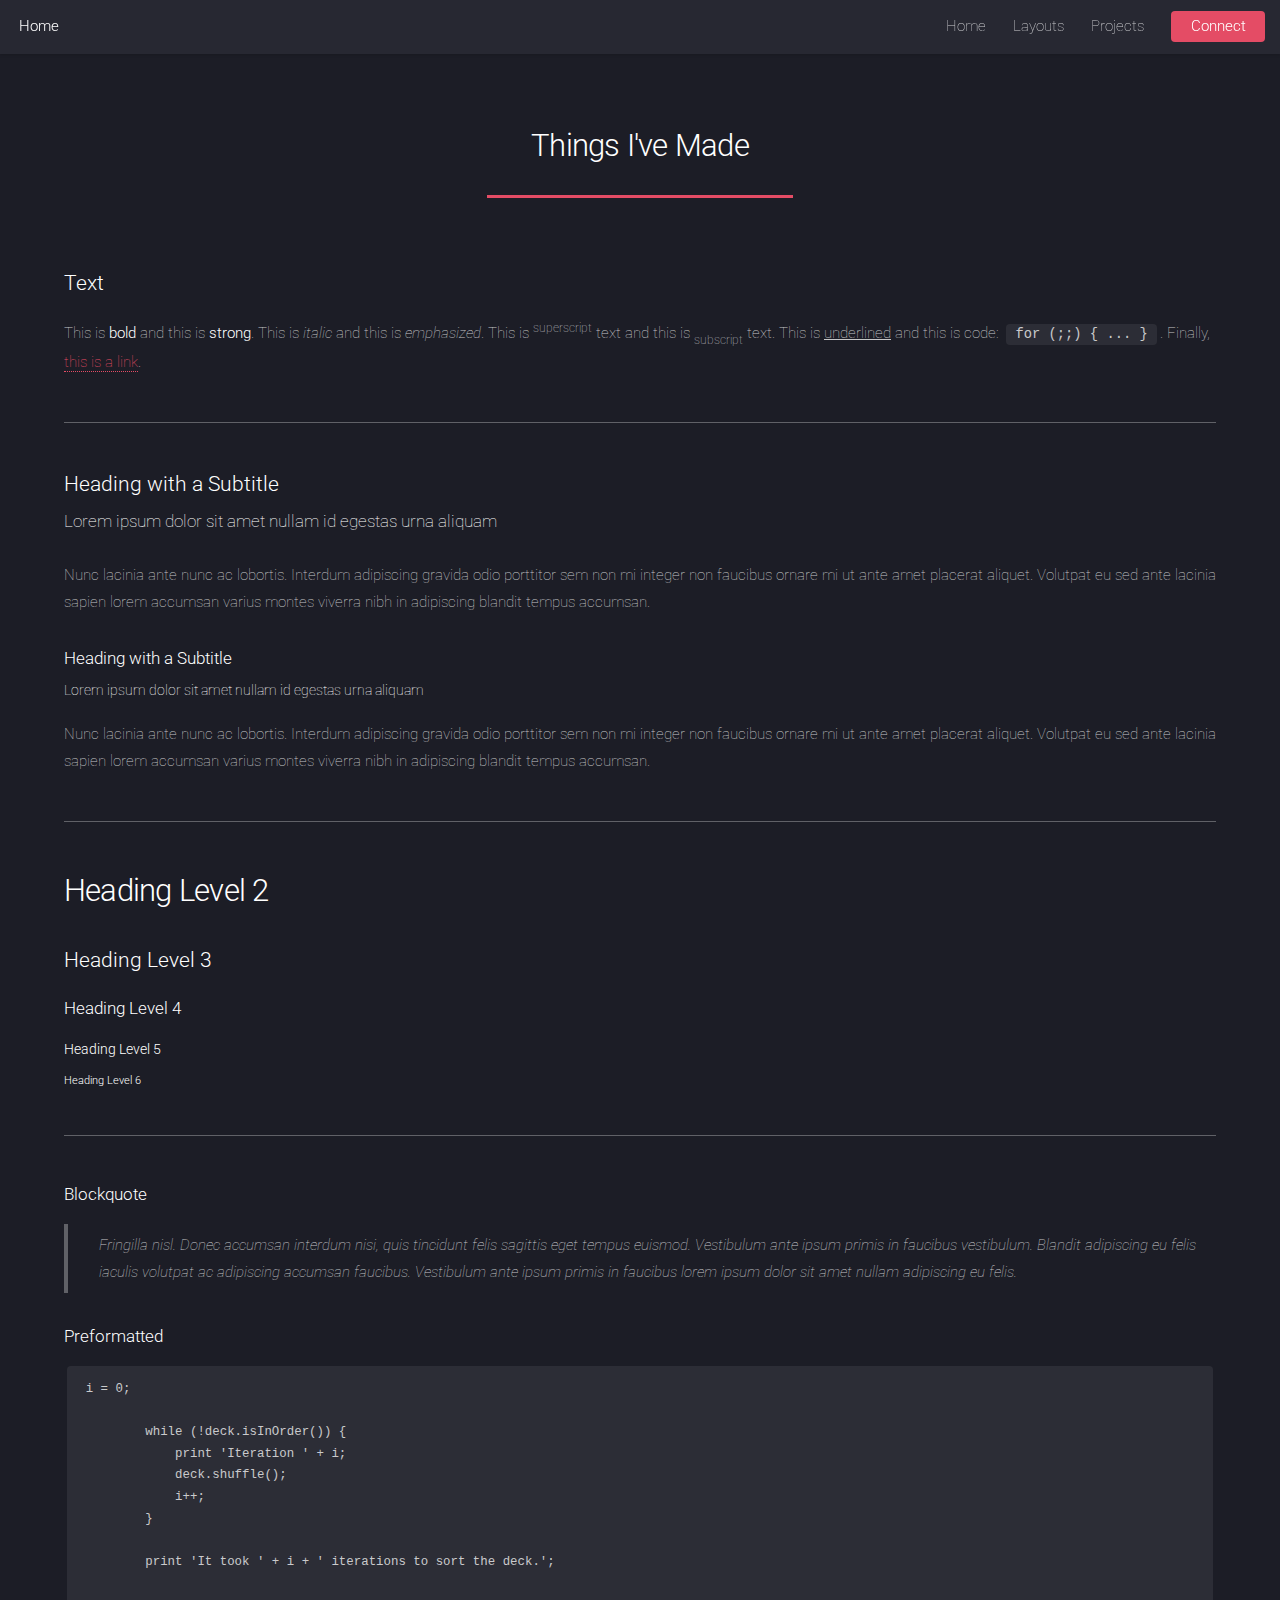
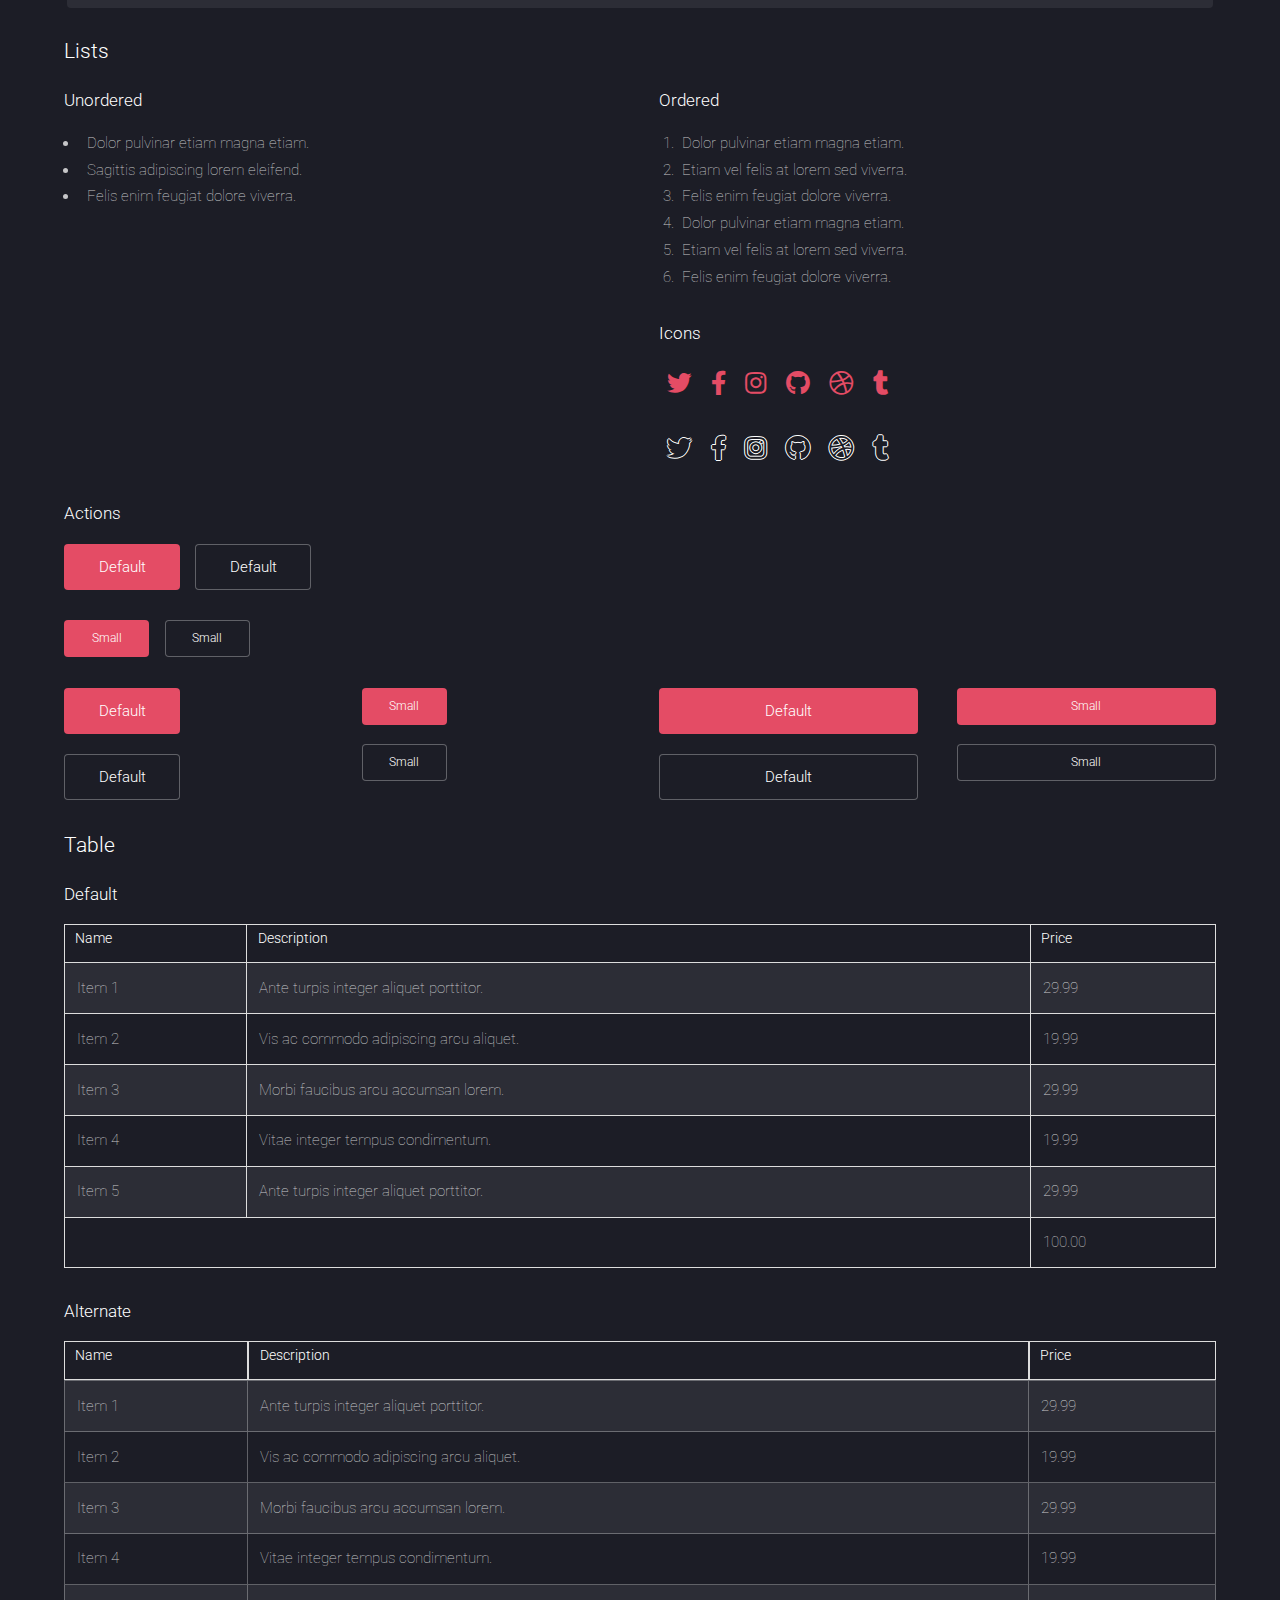
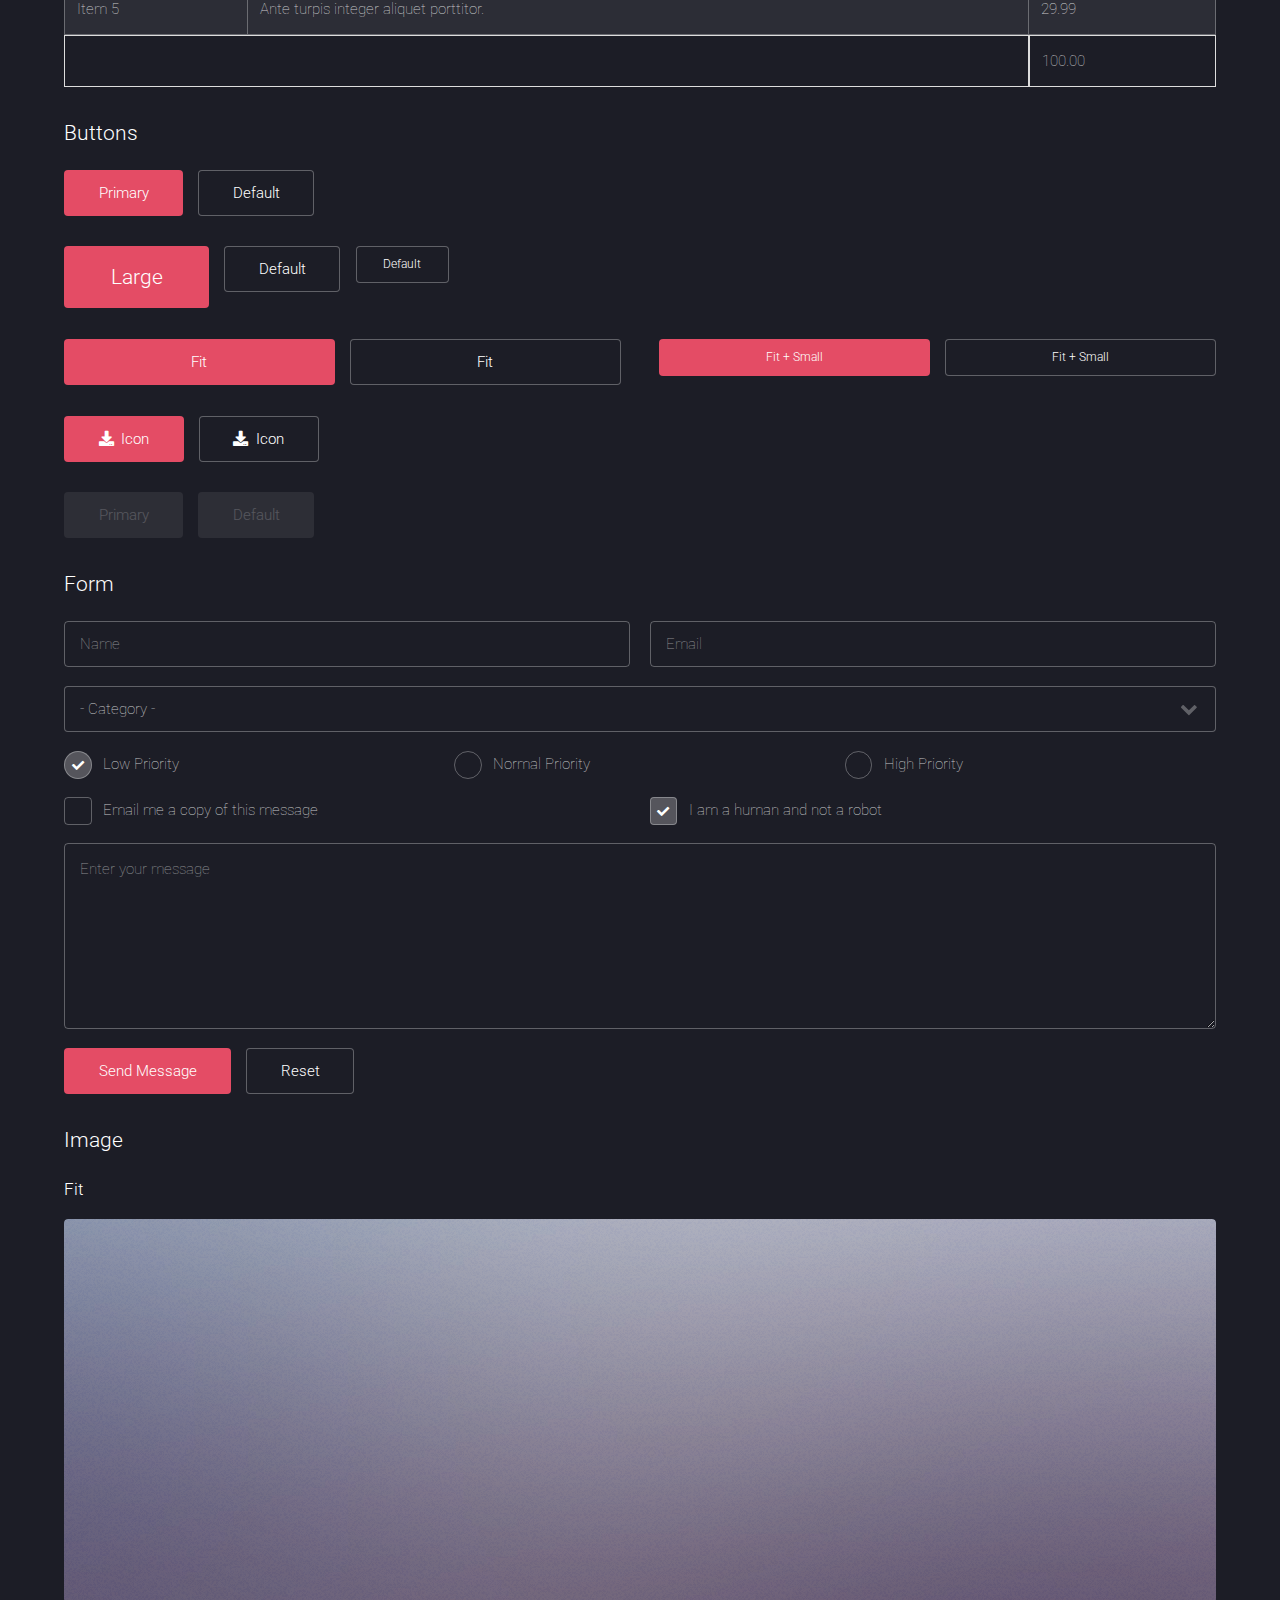
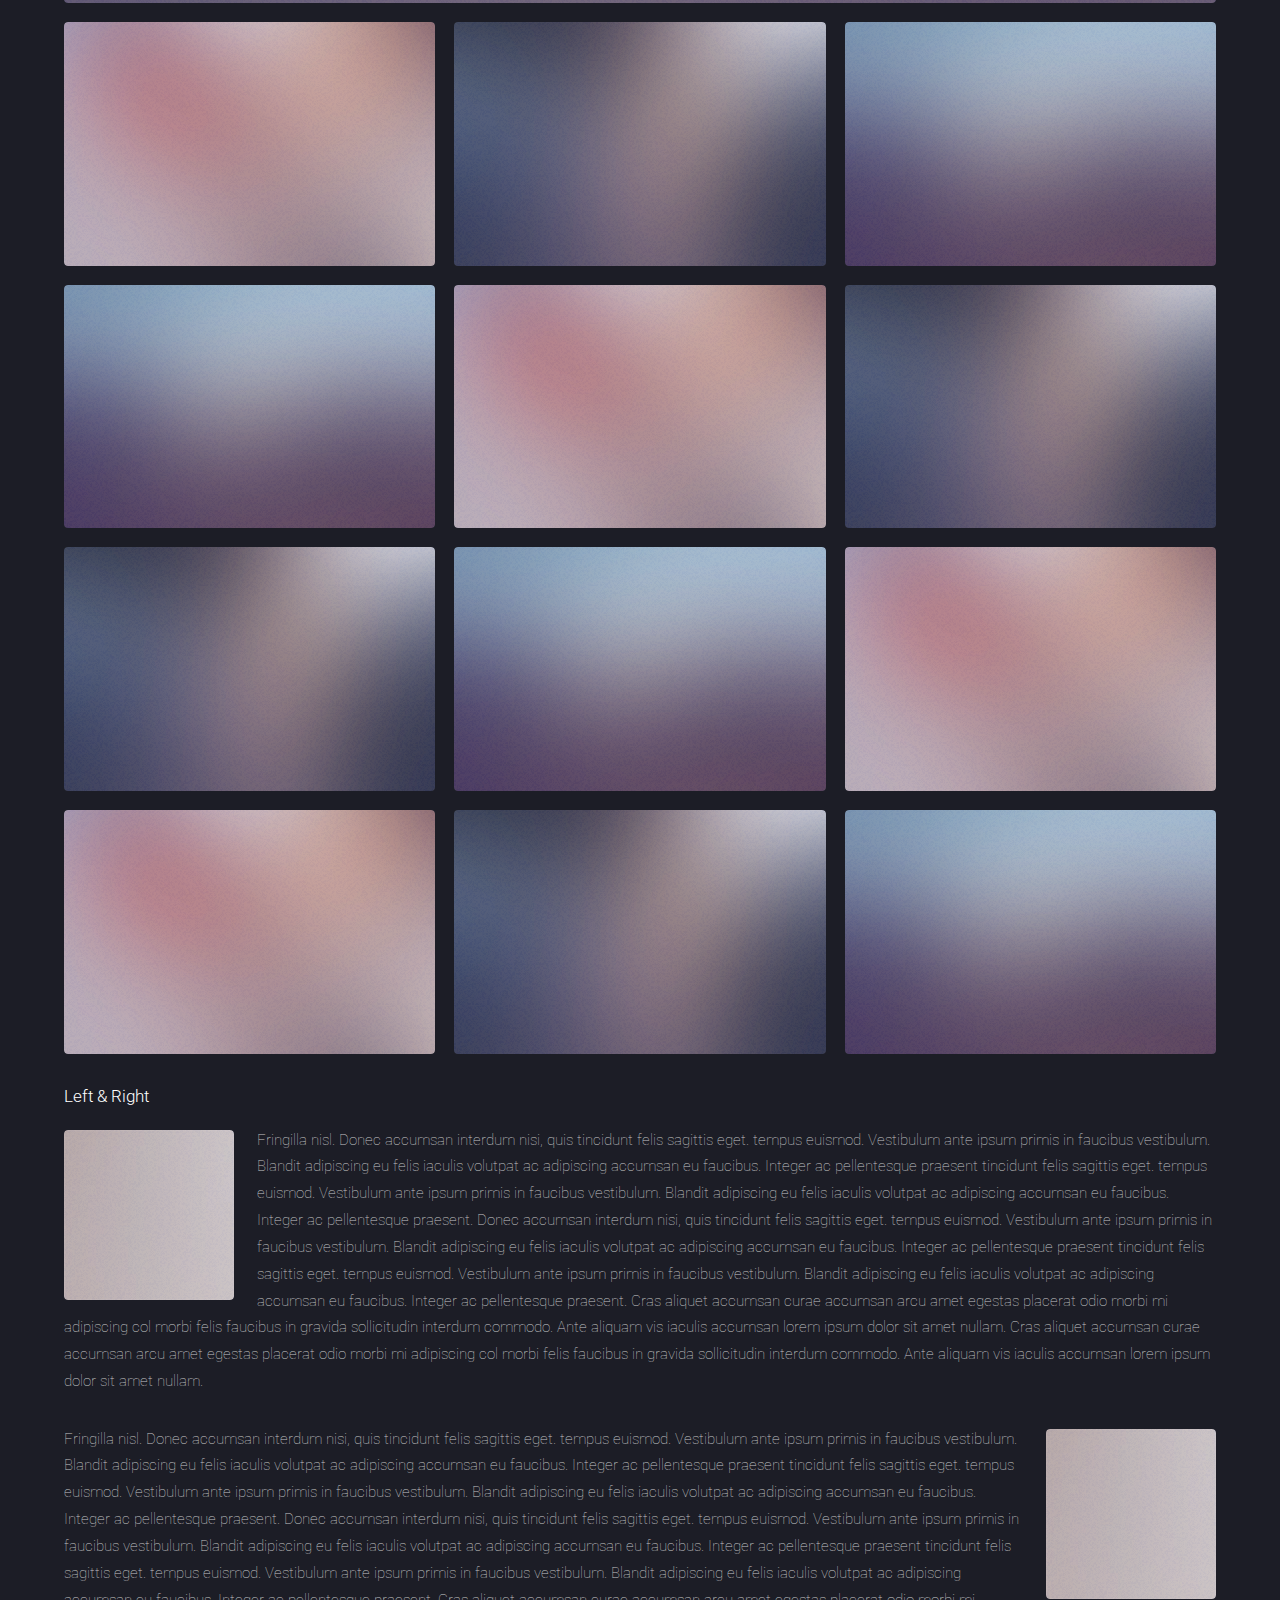
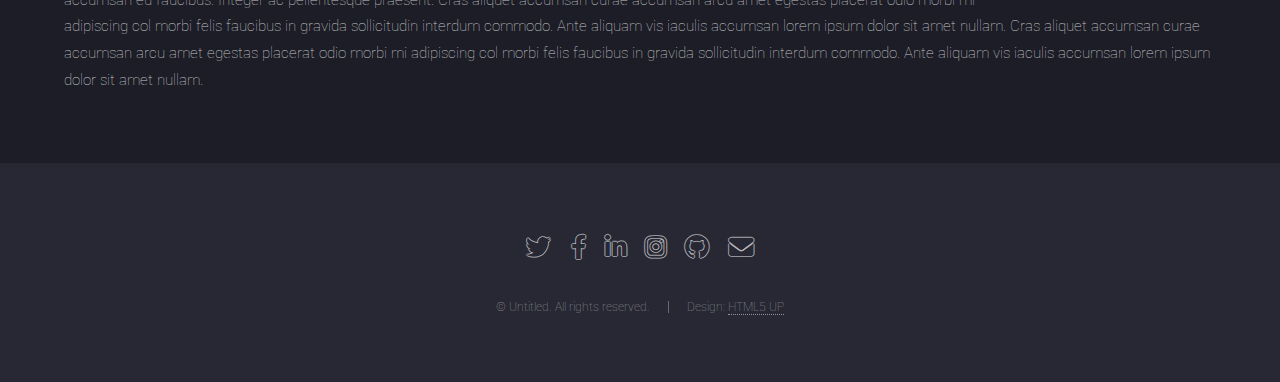
==== www.jamesjelenko.com/projects.html @ 8e7f4d7a "add basic assets, directory struction, and some template files for personal website" ====
<!DOCTYPE HTML>
<html>
	<head>
		<title>Projects </title>
		<meta charset="utf-8" />
		<meta name="viewport" content="width=device-width, initial-scale=1, user-scalable=no" />
		<link rel="stylesheet" href="assets/css/main.css" />
		<noscript><link rel="stylesheet" href="assets/css/noscript.css" /></noscript>
	</head>
	<body class="is-preload">
		<div id="page-wrapper">

			<!-- Header -->
				<header id="header">
					<h1 id="logo"><a href="index.html">Home</a></h1>
					<nav id="nav">
						<ul>
							<li><a href="index.html">Home</a></li>
							<li>
								<a href="#">Layouts</a>
								<ul>
									<li><a href="left-sidebar.html">Left Sidebar</a></li>
									<li><a href="right-sidebar.html">Right Sidebar</a></li>
									<li><a href="no-sidebar.html">No Sidebar</a></li>
									<li>
										<a href="#">Submenu</a>
										<ul>
											<li><a href="#">Option 1</a></li>
											<li><a href="#">Option 2</a></li>
											<li><a href="#">Option 3</a></li>
											<li><a href="#">Option 4</a></li>
										</ul>
									</li>
								</ul>
							</li>
							<li><a href="projects.html">Projects</a></li>
							<li><a href="#" class="button primary">Connect</a></li>
						</ul>
					</nav>
				</header>

			<!-- Main -->
				<div id="main" class="wrapper style1">
					<div class="container">
						<header class="major">
							<h2>Things I've Made</h2>
							<p></p>
						</header>

						<!-- Text -->
							<section>
								<h3>Text</h3>
								<p>This is <b>bold</b> and this is <strong>strong</strong>. This is <i>italic</i> and this is <em>emphasized</em>.
								This is <sup>superscript</sup> text and this is <sub>subscript</sub> text.
								This is <u>underlined</u> and this is code: <code>for (;;) { ... }</code>. Finally, <a href="#">this is a link</a>.</p>

								<hr />

								<header>
									<h3>Heading with a Subtitle</h3>
									<p>Lorem ipsum dolor sit amet nullam id egestas urna aliquam</p>
								</header>
								<p>Nunc lacinia ante nunc ac lobortis. Interdum adipiscing gravida odio porttitor sem non mi integer non faucibus ornare mi ut ante amet placerat aliquet. Volutpat eu sed ante lacinia sapien lorem accumsan varius montes viverra nibh in adipiscing blandit tempus accumsan.</p>
								<header>
									<h4>Heading with a Subtitle</h4>
									<p>Lorem ipsum dolor sit amet nullam id egestas urna aliquam</p>
								</header>
								<p>Nunc lacinia ante nunc ac lobortis. Interdum adipiscing gravida odio porttitor sem non mi integer non faucibus ornare mi ut ante amet placerat aliquet. Volutpat eu sed ante lacinia sapien lorem accumsan varius montes viverra nibh in adipiscing blandit tempus accumsan.</p>

								<hr />

								<h2>Heading Level 2</h2>
								<h3>Heading Level 3</h3>
								<h4>Heading Level 4</h4>
								<h5>Heading Level 5</h5>
								<h6>Heading Level 6</h6>

								<hr />

								<h4>Blockquote</h4>
								<blockquote>Fringilla nisl. Donec accumsan interdum nisi, quis tincidunt felis sagittis eget tempus euismod. Vestibulum ante ipsum primis in faucibus vestibulum. Blandit adipiscing eu felis iaculis volutpat ac adipiscing accumsan faucibus. Vestibulum ante ipsum primis in faucibus lorem ipsum dolor sit amet nullam adipiscing eu felis.</blockquote>

								<h4>Preformatted</h4>
								<pre><code>i = 0;

	while (!deck.isInOrder()) {
	    print 'Iteration ' + i;
	    deck.shuffle();
	    i++;
	}

	print 'It took ' + i + ' iterations to sort the deck.';
	</code></pre>
							</section>

						<!-- Lists -->
							<section>
								<h3>Lists</h3>
								<div class="row">
									<div class="col-6 col-12-xsmall">

										<h4>Unordered</h4>
										<ul>
											<li>Dolor pulvinar etiam magna etiam.</li>
											<li>Sagittis adipiscing lorem eleifend.</li>
											<li>Felis enim feugiat dolore viverra.</li>
										</ul>


									</div>
									<div class="col-6 col-12-xsmall">

										<h4>Ordered</h4>
										<ol>
											<li>Dolor pulvinar etiam magna etiam.</li>
											<li>Etiam vel felis at lorem sed viverra.</li>
											<li>Felis enim feugiat dolore viverra.</li>
											<li>Dolor pulvinar etiam magna etiam.</li>
											<li>Etiam vel felis at lorem sed viverra.</li>
											<li>Felis enim feugiat dolore viverra.</li>
										</ol>

										<h4>Icons</h4>
										<ul class="icons">
											<li><a href="#" class="icon brands fa-twitter"><span class="label">Twitter</span></a></li>
											<li><a href="#" class="icon brands fa-facebook-f"><span class="label">Facebook</span></a></li>
											<li><a href="#" class="icon brands fa-instagram"><span class="label">Instagram</span></a></li>
											<li><a href="#" class="icon brands fa-github"><span class="label">Github</span></a></li>
											<li><a href="#" class="icon brands fa-dribbble"><span class="label">Dribbble</span></a></li>
											<li><a href="#" class="icon brands fa-tumblr"><span class="label">Tumblr</span></a></li>
										</ul>
										<ul class="icons">
											<li><a href="#" class="icon brands alt fa-twitter"><span class="label">Twitter</span></a></li>
											<li><a href="#" class="icon brands alt fa-facebook-f"><span class="label">Facebook</span></a></li>
											<li><a href="#" class="icon brands alt fa-instagram"><span class="label">Instagram</span></a></li>
											<li><a href="#" class="icon brands alt fa-github"><span class="label">Github</span></a></li>
											<li><a href="#" class="icon brands alt fa-dribbble"><span class="label">Dribbble</span></a></li>
											<li><a href="#" class="icon brands alt fa-tumblr"><span class="label">Tumblr</span></a></li>
										</ul>

									</div>
								</div>

								<h4>Actions</h4>
								<ul class="actions">
									<li><a href="#" class="button primary">Default</a></li>
									<li><a href="#" class="button">Default</a></li>
								</ul>
								<ul class="actions small">
									<li><a href="#" class="button primary small">Small</a></li>
									<li><a href="#" class="button small">Small</a></li>
								</ul>
								<div class="row">
									<div class="col-3 col-6-medium col-12-xsmall">
										<ul class="actions stacked">
											<li><a href="#" class="button primary">Default</a></li>
											<li><a href="#" class="button">Default</a></li>
										</ul>
									</div>
									<div class="col-3 col-6-medium col-12-xsmall">
										<ul class="actions stacked">
											<li><a href="#" class="button primary small">Small</a></li>
											<li><a href="#" class="button small">Small</a></li>
										</ul>
									</div>
									<div class="col-3 col-6-medium col-12-xsmall">
										<ul class="actions stacked">
											<li><a href="#" class="button primary fit">Default</a></li>
											<li><a href="#" class="button fit">Default</a></li>
										</ul>
									</div>
									<div class="col-3 col-6-medium col-12-xsmall">
										<ul class="actions stacked">
											<li><a href="#" class="button primary small fit">Small</a></li>
											<li><a href="#" class="button small fit">Small</a></li>
										</ul>
									</div>
								</div>
							</section>

						<!-- Table -->
							<section>
								<h3>Table</h3>
								<h4>Default</h4>
								<div class="table-wrapper">
									<table>
										<thead>
											<tr>
												<th>Name</th>
												<th>Description</th>
												<th>Price</th>
											</tr>
										</thead>
										<tbody>
											<tr>
												<td>Item 1</td>
												<td>Ante turpis integer aliquet porttitor.</td>
												<td>29.99</td>
												</tr>
											<tr>
												<td>Item 2</td>
												<td>Vis ac commodo adipiscing arcu aliquet.</td>
												<td>19.99</td>
											</tr>
											<tr>
												<td>Item 3</td>
												<td> Morbi faucibus arcu accumsan lorem.</td>
												<td>29.99</td>
											</tr>
											<tr>
												<td>Item 4</td>
												<td>Vitae integer tempus condimentum.</td>
												<td>19.99</td>
											</tr>
											<tr>
												<td>Item 5</td>
												<td>Ante turpis integer aliquet porttitor.</td>
												<td>29.99</td>
											</tr>
										</tbody>
										<tfoot>
											<tr>
												<td colspan="2"></td>
												<td>100.00</td>
											</tr>
										</tfoot>
									</table>
								</div>
								<h4>Alternate</h4>
								<div class="table-wrapper">
									<table class="alt">
										<thead>
											<tr>
												<th>Name</th>
												<th>Description</th>
												<th>Price</th>
											</tr>
										</thead>
										<tbody>
											<tr>
												<td>Item 1</td>
												<td>Ante turpis integer aliquet porttitor.</td>
												<td>29.99</td>
											</tr>
											<tr>
												<td>Item 2</td>
												<td>Vis ac commodo adipiscing arcu aliquet.</td>
												<td>19.99</td>
											</tr>
											<tr>
												<td>Item 3</td>
												<td> Morbi faucibus arcu accumsan lorem.</td>
												<td>29.99</td>
											</tr>
											<tr>
												<td>Item 4</td>
												<td>Vitae integer tempus condimentum.</td>
												<td>19.99</td>
											</tr>
											<tr>
												<td>Item 5</td>
												<td>Ante turpis integer aliquet porttitor.</td>
												<td>29.99</td>
											</tr>
										</tbody>
										<tfoot>
											<tr>
												<td colspan="2"></td>
												<td>100.00</td>
											</tr>
										</tfoot>
									</table>
								</div>
							</section>

						<!-- Buttons -->
							<section>
								<h3>Buttons</h3>
								<ul class="actions">
									<li><a href="#" class="button primary">Primary</a></li>
									<li><a href="#" class="button">Default</a></li>
								</ul>
								<ul class="actions">
									<li><a href="#" class="button primary large">Large</a></li>
									<li><a href="#" class="button">Default</a></li>
									<li><a href="#" class="button small">Default</a></li>
								</ul>
								<div class="row">
									<div class="col-6 col-12-xsmall">
										<ul class="actions fit">
											<li><a href="#" class="button primary fit">Fit</a></li>
											<li><a href="#" class="button fit">Fit</a></li>
										</ul>
									</div>
									<div class="col-6 col-12-xsmall">
										<ul class="actions fit small">
											<li><a href="#" class="button primary fit small">Fit + Small</a></li>
											<li><a href="#" class="button fit small">Fit + Small</a></li>
										</ul>
									</div>
								</div>
								<ul class="actions">
									<li><a href="#" class="button primary icon solid fa-download">Icon</a></li>
									<li><a href="#" class="button icon solid fa-download">Icon</a></li>
								</ul>
								<ul class="actions">
									<li><span class="button primary disabled">Primary</span></li>
									<li><span class="button disabled">Default</span></li>
								</ul>
							</section>

						<!-- Form -->
							<section>
								<h3>Form</h3>
								<form method="post" action="#">
									<div class="row gtr-uniform gtr-50">
										<div class="col-6 col-12-xsmall">
											<input type="text" name="name" id="name" value="" placeholder="Name" />
										</div>
										<div class="col-6 col-12-xsmall">
											<input type="email" name="email" id="email" value="" placeholder="Email" />
										</div>
										<div class="col-12">
											<select name="category" id="category">
												<option value="">- Category -</option>
												<option value="1">Manufacturing</option>
												<option value="1">Shipping</option>
												<option value="1">Administration</option>
												<option value="1">Human Resources</option>
											</select>
										</div>
										<div class="col-4 col-12-medium">
											<input type="radio" id="priority-low" name="priority" checked>
											<label for="priority-low">Low Priority</label>
										</div>
										<div class="col-4 col-12-medium">
											<input type="radio" id="priority-normal" name="priority">
											<label for="priority-normal">Normal Priority</label>
										</div>
										<div class="col-4 col-12-medium">
											<input type="radio" id="priority-high" name="priority">
											<label for="priority-high">High Priority</label>
										</div>
										<div class="col-6 col-12-medium">
											<input type="checkbox" id="copy" name="copy">
											<label for="copy">Email me a copy of this message</label>
										</div>
										<div class="col-6 col-12-medium">
											<input type="checkbox" id="human" name="human" checked>
											<label for="human">I am a human and not a robot</label>
										</div>
										<div class="col-12">
											<textarea name="message" id="message" placeholder="Enter your message" rows="6"></textarea>
										</div>
										<div class="col-12">
											<ul class="actions">
												<li><input type="submit" value="Send Message" class="primary" /></li>
												<li><input type="reset" value="Reset" /></li>
											</ul>
										</div>
									</div>
								</form>
							</section>

						<!-- Image -->
							<section>
								<h3>Image</h3>
								<h4>Fit</h4>
								<div class="box alt">
									<div class="row gtr-50 gtr-uniform">
										<div class="col-12"><span class="image fit"><img src="images/pic07.jpg" alt="" /></span></div>
										<div class="col-4 col-6-xsmall"><span class="image fit"><img src="images/pic02.jpg" alt="" /></span></div>
										<div class="col-4 col-6-xsmall"><span class="image fit"><img src="images/pic03.jpg" alt="" /></span></div>
										<div class="col-4 col-6-xsmall"><span class="image fit"><img src="images/pic04.jpg" alt="" /></span></div>
										<div class="col-4 col-6-xsmall"><span class="image fit"><img src="images/pic04.jpg" alt="" /></span></div>
										<div class="col-4 col-6-xsmall"><span class="image fit"><img src="images/pic02.jpg" alt="" /></span></div>
										<div class="col-4 col-6-xsmall"><span class="image fit"><img src="images/pic03.jpg" alt="" /></span></div>
										<div class="col-4 col-6-xsmall"><span class="image fit"><img src="images/pic03.jpg" alt="" /></span></div>
										<div class="col-4 col-6-xsmall"><span class="image fit"><img src="images/pic04.jpg" alt="" /></span></div>
										<div class="col-4 col-6-xsmall"><span class="image fit"><img src="images/pic02.jpg" alt="" /></span></div>
										<div class="col-4 col-6-xsmall"><span class="image fit"><img src="images/pic02.jpg" alt="" /></span></div>
										<div class="col-4 col-6-xsmall"><span class="image fit"><img src="images/pic03.jpg" alt="" /></span></div>
										<div class="col-4 col-6-xsmall"><span class="image fit"><img src="images/pic04.jpg" alt="" /></span></div>
									</div>
								</div>

								<h4>Left &amp; Right</h4>
								<p><span class="image left"><img src="images/pic08.jpg" alt="" /></span>Fringilla nisl. Donec accumsan interdum nisi, quis tincidunt felis sagittis eget. tempus euismod. Vestibulum ante ipsum primis in faucibus vestibulum. Blandit adipiscing eu felis iaculis volutpat ac adipiscing accumsan eu faucibus. Integer ac pellentesque praesent tincidunt felis sagittis eget. tempus euismod. Vestibulum ante ipsum primis in faucibus vestibulum. Blandit adipiscing eu felis iaculis volutpat ac adipiscing accumsan eu faucibus. Integer ac pellentesque praesent. Donec accumsan interdum nisi, quis tincidunt felis sagittis eget. tempus euismod. Vestibulum ante ipsum primis in faucibus vestibulum. Blandit adipiscing eu felis iaculis volutpat ac adipiscing accumsan eu faucibus. Integer ac pellentesque praesent tincidunt felis sagittis eget. tempus euismod. Vestibulum ante ipsum primis in faucibus vestibulum. Blandit adipiscing eu felis iaculis volutpat ac adipiscing accumsan eu faucibus. Integer ac pellentesque praesent. Cras aliquet accumsan curae accumsan arcu amet egestas placerat odio morbi mi adipiscing col morbi felis faucibus in gravida sollicitudin interdum commodo. Ante aliquam vis iaculis accumsan lorem ipsum dolor sit amet nullam. Cras aliquet accumsan curae accumsan arcu amet egestas placerat odio morbi mi adipiscing col morbi felis faucibus in gravida sollicitudin interdum commodo. Ante aliquam vis iaculis accumsan lorem ipsum dolor sit amet nullam.</p>
								<p><span class="image right"><img src="images/pic08.jpg" alt="" /></span>Fringilla nisl. Donec accumsan interdum nisi, quis tincidunt felis sagittis eget. tempus euismod. Vestibulum ante ipsum primis in faucibus vestibulum. Blandit adipiscing eu felis iaculis volutpat ac adipiscing accumsan eu faucibus. Integer ac pellentesque praesent tincidunt felis sagittis eget. tempus euismod. Vestibulum ante ipsum primis in faucibus vestibulum. Blandit adipiscing eu felis iaculis volutpat ac adipiscing accumsan eu faucibus. Integer ac pellentesque praesent. Donec accumsan interdum nisi, quis tincidunt felis sagittis eget. tempus euismod. Vestibulum ante ipsum primis in faucibus vestibulum. Blandit adipiscing eu felis iaculis volutpat ac adipiscing accumsan eu faucibus. Integer ac pellentesque praesent tincidunt felis sagittis eget. tempus euismod. Vestibulum ante ipsum primis in faucibus vestibulum. Blandit adipiscing eu felis iaculis volutpat ac adipiscing accumsan eu faucibus. Integer ac pellentesque praesent. Cras aliquet accumsan curae accumsan arcu amet egestas placerat odio morbi mi adipiscing col morbi felis faucibus in gravida sollicitudin interdum commodo. Ante aliquam vis iaculis accumsan lorem ipsum dolor sit amet nullam. Cras aliquet accumsan curae accumsan arcu amet egestas placerat odio morbi mi adipiscing col morbi felis faucibus in gravida sollicitudin interdum commodo. Ante aliquam vis iaculis accumsan lorem ipsum dolor sit amet nullam.</p>
							</section>

					</div>
				</div>

			<!-- Footer -->
				<footer id="footer">
					<ul class="icons">
						<li><a href="#" class="icon brands alt fa-twitter"><span class="label">Twitter</span></a></li>
						<li><a href="#" class="icon brands alt fa-facebook-f"><span class="label">Facebook</span></a></li>
						<li><a href="#" class="icon brands alt fa-linkedin-in"><span class="label">LinkedIn</span></a></li>
						<li><a href="#" class="icon brands alt fa-instagram"><span class="label">Instagram</span></a></li>
						<li><a href="#" class="icon brands alt fa-github"><span class="label">GitHub</span></a></li>
						<li><a href="#" class="icon solid alt fa-envelope"><span class="label">Email</span></a></li>
					</ul>
					<ul class="copyright">
						<li>&copy; Untitled. All rights reserved.</li><li>Design: <a href="http://html5up.net">HTML5 UP</a></li>
					</ul>
				</footer>

		</div>

		<!-- Scripts -->
			<script src="assets/js/jquery.min.js"></script>
			<script src="assets/js/jquery.scrolly.min.js"></script>
			<script src="assets/js/jquery.dropotron.min.js"></script>
			<script src="assets/js/jquery.scrollex.min.js"></script>
			<script src="assets/js/browser.min.js"></script>
			<script src="assets/js/breakpoints.min.js"></script>
			<script src="assets/js/util.js"></script>
			<script src="assets/js/main.js"></script>

	</body>
</html>
---- www.jamesjelenko.com/assets/css/main.css ----
@import url("fontawesome-all.min.css");
@import url("https://fonts.googleapis.com/css?family=Roboto:100,300,100italic,300italic");



html, body, div, span, applet, object,
iframe, h1, h2, h3, h4, h5, h6, p, blockquote,
pre, a, abbr, acronym, address, big, cite,
code, del, dfn, em, img, ins, kbd, q, s, samp,
small, strike, strong, sub, sup, tt, var, b,
u, i, center, dl, dt, dd, ol, ul, li, fieldset,
form, label, legend, table, caption, tbody,
tfoot, thead, tr, th, td, article, aside,
canvas, details, embed, figure, figcaption,
footer, header, hgroup, menu, nav, output, ruby,
section, summary, time, mark, audio, video {
	margin: 0;
	padding: 0;
	border: 0;
	font-size: 100%;
	font: inherit;
	vertical-align: baseline;}

article, aside, details, figcaption, figure,
footer, header, hgroup, menu, nav, section {
	display: block;}

body {
	line-height: 1;
}

ol, ul {
	list-style: none;
}

blockquote, q {
	quotes: none;
}

	blockquote:before, blockquote:after, q:before, q:after {
		content: '';
		content: none;
	}

table {
	border-collapse: collapse;
	border-spacing: 0;
}

body {
	-webkit-text-size-adjust: none;
}

mark {
	background-color: transparent;
	color: inherit;
}

input::-moz-focus-inner {
	border: 0;
	padding: 0;
}

input, select, textarea {
	-moz-appearance: none;
	-webkit-appearance: none;
	-ms-appearance: none;
	appearance: none;
}

/* Basic */

	html {
		box-sizing: border-box;
	}

	*, *:before, *:after {
		box-sizing: inherit;
	}

	html, body {
		background: #1c1d26;
	}

	body.is-preload *, body.is-preload *:before, body.is-preload *:after {
		-moz-animation: none !important;
		-webkit-animation: none !important;
		-ms-animation: none !important;
		animation: none !important;
		-moz-transition: none !important;
		-webkit-transition: none !important;
		-ms-transition: none !important;
		transition: none !important;
	}

	body, input, select, textarea {
		color: rgba(255, 255, 255, 0.75);
		font-family: "Roboto", Helvetica, sans-serif;
		font-size: 15pt;
		font-weight: 100;
		line-height: 1.75em;
	}

	a {
		-moz-transition: border-color 0.2s ease-in-out, color 0.2s ease-in-out;
		-webkit-transition: border-color 0.2s ease-in-out, color 0.2s ease-in-out;
		-ms-transition: border-color 0.2s ease-in-out, color 0.2s ease-in-out;
		transition: border-color 0.2s ease-in-out, color 0.2s ease-in-out;
		border-bottom: dotted 1px;
		color: #e44c65;
		text-decoration: none;
	}

		a:hover {
			color: #e44c65 !important;
			border-bottom-color: transparent;
		}

	strong, b {
		color: #ffffff;
		font-weight: 300;
	}

	em, i {
		font-style: italic;
	}

	p {
		margin: 0 0 2em 0;
	}

	h1, h2, h3, h4, h5, h6 {
		color: #ffffff;
		font-weight: 300;
		line-height: 1em;
		margin: 0 0 1em 0;
	}

		h1 a, h2 a, h3 a, h4 a, h5 a, h6 a {
			color: inherit;
			border: 0;
		}

	h2 {
		font-size: 2em;
		line-height: 1.5em;
		letter-spacing: -0.025em;
	}

	h3 {
		font-size: 1.35em;
		line-height: 1.5em;
	}

	h4 {
		font-size: 1.1em;
		line-height: 1.5em;
	}

	h5 {
		font-size: 0.9em;
		line-height: 1.5em;
	}

	h6 {
		font-size: 0.7em;
		line-height: 1.5em;
	}

	sub {
		font-size: 0.8em;
		position: relative;
		top: 0.5em;
	}

	sup {
		font-size: 0.8em;
		position: relative;
		top: -0.5em;
	}

	hr {
		border: 0;
		border-bottom: solid 1px rgba(255, 255, 255, 0.3);
		margin: 3em 0;
	}

		hr.major {
			margin: 4em 0;
		}

	blockquote {
		border-left: solid 4px rgba(255, 255, 255, 0.3);
		font-style: italic;
		margin: 0 0 2em 0;
		padding: 0.5em 0 0.5em 2em;
	}

	code {
		background: rgba(255, 255, 255, 0.075);
		border-radius: 4px;
		font-family: "Courier New", monospace;
		font-size: 0.9em;
		margin: 0 0.25em;
		padding: 0.25em 0.65em;
	}

	pre {
		-webkit-overflow-scrolling: touch;
		font-family: "Courier New", monospace;
		font-size: 0.9em;
		margin: 0 0 2em 0;
	}

		pre code {
			display: block;
			line-height: 1.75em;
			padding: 1em 1.5em;
			overflow-x: auto;
		}

	.align-left {
		text-align: left;
	}

	.align-center {
		text-align: center;
	}

	.align-right {
		text-align: right;
	}

/* Loader */

	@-moz-keyframes spinner-show {
		0% {
			opacity: 0;
		}

		100% {
			opacity: 1;
		}
	}

	@-webkit-keyframes spinner-show {
		0% {
			opacity: 0;
		}

		100% {
			opacity: 1;
		}
	}

	@-ms-keyframes spinner-show {
		0% {
			opacity: 0;
		}

		100% {
			opacity: 1;
		}
	}

	@keyframes spinner-show {
		0% {
			opacity: 0;
		}

		100% {
			opacity: 1;
		}
	}

	@-moz-keyframes spinner-hide {
		0% {
			color: rgba(255, 255, 255, 0.15);
			z-index: 100001;
			-moz-transform: scale(1) rotate(0deg);
			-webkit-transform: scale(1) rotate(0deg);
			-ms-transform: scale(1) rotate(0deg);
			transform: scale(1) rotate(0deg);
		}

		99% {
			color: #1c1d26;
			z-index: 100001;
			-moz-transform: scale(0.5) rotate(360deg);
			-webkit-transform: scale(0.5) rotate(360deg);
			-ms-transform: scale(0.5) rotate(360deg);
			transform: scale(0.5) rotate(360deg);
		}

		100% {
			color: #1c1d26;
			z-index: -1;
			-moz-transform: scale(0.5) rotate(360deg);
			-webkit-transform: scale(0.5) rotate(360deg);
			-ms-transform: scale(0.5) rotate(360deg);
			transform: scale(0.5) rotate(360deg);
		}
	}

	@-webkit-keyframes spinner-hide {
		0% {
			color: rgba(255, 255, 255, 0.15);
			z-index: 100001;
			-moz-transform: scale(1) rotate(0deg);
			-webkit-transform: scale(1) rotate(0deg);
			-ms-transform: scale(1) rotate(0deg);
			transform: scale(1) rotate(0deg);
		}

		99% {
			color: #1c1d26;
			z-index: 100001;
			-moz-transform: scale(0.5) rotate(360deg);
			-webkit-transform: scale(0.5) rotate(360deg);
			-ms-transform: scale(0.5) rotate(360deg);
			transform: scale(0.5) rotate(360deg);
		}

		100% {
			color: #1c1d26;
			z-index: -1;
			-moz-transform: scale(0.5) rotate(360deg);
			-webkit-transform: scale(0.5) rotate(360deg);
			-ms-transform: scale(0.5) rotate(360deg);
			transform: scale(0.5) rotate(360deg);
		}
	}

	@-ms-keyframes spinner-hide {
		0% {
			color: rgba(255, 255, 255, 0.15);
			z-index: 100001;
			-moz-transform: scale(1) rotate(0deg);
			-webkit-transform: scale(1) rotate(0deg);
			-ms-transform: scale(1) rotate(0deg);
			transform: scale(1) rotate(0deg);
		}

		99% {
			color: #1c1d26;
			z-index: 100001;
			-moz-transform: scale(0.5) rotate(360deg);
			-webkit-transform: scale(0.5) rotate(360deg);
			-ms-transform: scale(0.5) rotate(360deg);
			transform: scale(0.5) rotate(360deg);
		}

		100% {
			color: #1c1d26;
			z-index: -1;
			-moz-transform: scale(0.5) rotate(360deg);
			-webkit-transform: scale(0.5) rotate(360deg);
			-ms-transform: scale(0.5) rotate(360deg);
			transform: scale(0.5) rotate(360deg);
		}
	}

	@keyframes spinner-hide {
		0% {
			color: rgba(255, 255, 255, 0.15);
			z-index: 100001;
			-moz-transform: scale(1) rotate(0deg);
			-webkit-transform: scale(1) rotate(0deg);
			-ms-transform: scale(1) rotate(0deg);
			transform: scale(1) rotate(0deg);
		}

		99% {
			color: #1c1d26;
			z-index: 100001;
			-moz-transform: scale(0.5) rotate(360deg);
			-webkit-transform: scale(0.5) rotate(360deg);
			-ms-transform: scale(0.5) rotate(360deg);
			transform: scale(0.5) rotate(360deg);
		}

		100% {
			color: #1c1d26;
			z-index: -1;
			-moz-transform: scale(0.5) rotate(360deg);
			-webkit-transform: scale(0.5) rotate(360deg);
			-ms-transform: scale(0.5) rotate(360deg);
			transform: scale(0.5) rotate(360deg);
		}
	}

	@-moz-keyframes spinner-rotate {
		0% {
			-moz-transform: scale(1) rotate(0deg);
			-webkit-transform: scale(1) rotate(0deg);
			-ms-transform: scale(1) rotate(0deg);
			transform: scale(1) rotate(0deg);
		}

		100% {
			-moz-transform: scale(1) rotate(360deg);
			-webkit-transform: scale(1) rotate(360deg);
			-ms-transform: scale(1) rotate(360deg);
			transform: scale(1) rotate(360deg);
		}
	}

	@-webkit-keyframes spinner-rotate {
		0% {
			-moz-transform: scale(1) rotate(0deg);
			-webkit-transform: scale(1) rotate(0deg);
			-ms-transform: scale(1) rotate(0deg);
			transform: scale(1) rotate(0deg);
		}

		100% {
			-moz-transform: scale(1) rotate(360deg);
			-webkit-transform: scale(1) rotate(360deg);
			-ms-transform: scale(1) rotate(360deg);
			transform: scale(1) rotate(360deg);
		}
	}

	@-ms-keyframes spinner-rotate {
		0% {
			-moz-transform: scale(1) rotate(0deg);
			-webkit-transform: scale(1) rotate(0deg);
			-ms-transform: scale(1) rotate(0deg);
			transform: scale(1) rotate(0deg);
		}

		100% {
			-moz-transform: scale(1) rotate(360deg);
			-webkit-transform: scale(1) rotate(360deg);
			-ms-transform: scale(1) rotate(360deg);
			transform: scale(1) rotate(360deg);
		}
	}

	@keyframes spinner-rotate {
		0% {
			-moz-transform: scale(1) rotate(0deg);
			-webkit-transform: scale(1) rotate(0deg);
			-ms-transform: scale(1) rotate(0deg);
			transform: scale(1) rotate(0deg);
		}

		100% {
			-moz-transform: scale(1) rotate(360deg);
			-webkit-transform: scale(1) rotate(360deg);
			-ms-transform: scale(1) rotate(360deg);
			transform: scale(1) rotate(360deg);
		}
	}

	@-moz-keyframes overlay-hide {
		0% {
			opacity: 1;
			z-index: 100000;
		}

		15% {
			opacity: 1;
			z-index: 100000;
		}

		99% {
			opacity: 0;
			z-index: 100000;
		}

		100% {
			opacity: 0;
			z-index: -1;
		}
	}

	@-webkit-keyframes overlay-hide {
		0% {
			opacity: 1;
			z-index: 100000;
		}

		15% {
			opacity: 1;
			z-index: 100000;
		}

		99% {
			opacity: 0;
			z-index: 100000;
		}

		100% {
			opacity: 0;
			z-index: -1;
		}
	}

	@-ms-keyframes overlay-hide {
		0% {
			opacity: 1;
			z-index: 100000;
		}

		15% {
			opacity: 1;
			z-index: 100000;
		}

		99% {
			opacity: 0;
			z-index: 100000;
		}

		100% {
			opacity: 0;
			z-index: -1;
		}
	}

	@keyframes overlay-hide {
		0% {
			opacity: 1;
			z-index: 100000;
		}

		15% {
			opacity: 1;
			z-index: 100000;
		}

		99% {
			opacity: 0;
			z-index: 100000;
		}

		100% {
			opacity: 0;
			z-index: -1;
		}
	}

	body.landing {
		text-decoration: none;
	}

		body.landing:before {
			-moz-osx-font-smoothing: grayscale;
			-webkit-font-smoothing: antialiased;
			display: inline-block;
			font-style: normal;
			font-variant: normal;
			text-rendering: auto;
			line-height: 1;
			text-transform: none !important;
			font-family: 'Font Awesome 5 Free';
			font-weight: 900;
		}

		body.landing:before {
			-moz-animation: spinner-show 1.5s 1 0.25s ease forwards, spinner-hide 0.25s ease-in-out forwards !important;
			-webkit-animation: spinner-show 1.5s 1 0.25s ease forwards, spinner-hide 0.25s ease-in-out forwards !important;
			-ms-animation: spinner-show 1.5s 1 0.25s ease forwards, spinner-hide 0.25s ease-in-out forwards !important;
			animation: spinner-show 1.5s 1 0.25s ease forwards, spinner-hide 0.25s ease-in-out forwards !important;
			-moz-transform-origin: 50% 50%;
			-webkit-transform-origin: 50% 50%;
			-ms-transform-origin: 50% 50%;
			transform-origin: 50% 50%;
			color: rgba(255, 255, 255, 0.15);
			content: '\f1ce';
			cursor: default;
			display: block;
			font-size: 2em;
			height: 2em;
			left: 50%;
			line-height: 2em;
			margin: -1em 0 0 -1em;
			opacity: 0;
			position: fixed;
			text-align: center;
			top: 50%;
			width: 2em;
			z-index: -1;
		}

		body.landing:after {
			-moz-animation: overlay-hide 1.5s ease-in forwards !important;
			-webkit-animation: overlay-hide 1.5s ease-in forwards !important;
			-ms-animation: overlay-hide 1.5s ease-in forwards !important;
			animation: overlay-hide 1.5s ease-in forwards !important;
			background: #1c1d26;
			content: '';
			display: block;
			height: 100%;
			left: 0;
			opacity: 0;
			position: fixed;
			top: 0;
			width: 100%;
			z-index: -1;
		}

		body.landing.is-preload:before {
			-moz-animation: spinner-show 1.5s 1 0.25s ease forwards, spinner-rotate 0.75s infinite linear !important;
			-webkit-animation: spinner-show 1.5s 1 0.25s ease forwards, spinner-rotate 0.75s infinite linear !important;
			-ms-animation: spinner-show 1.5s 1 0.25s ease forwards, spinner-rotate 0.75s infinite linear !important;
			animation: spinner-show 1.5s 1 0.25s ease forwards, spinner-rotate 0.75s infinite linear !important;
			z-index: 100001;
		}

		body.landing.is-preload:after {
			-moz-animation: none !important;
			-webkit-animation: none !important;
			-ms-animation: none !important;
			animation: none !important;
			opacity: 1;
			z-index: 100000;
		}

	@media (-webkit-min-device-pixel-ratio: 2) {

		body.landing:before {
			line-height: 2.025em;
		}

	}

/* Container */

	.container {
		margin: 0 auto;
		max-width: calc(100% - 4em);
		width: 70em;
	}

		.container.xsmall {
			width: 17.5em;
		}

		.container.small {
			width: 35em;
		}

		.container.medium {
			width: 52.5em;
		}

		.container.large {
			width: 87.5em;
		}

		.container.xlarge {
			width: 105em;
		}

		.container.max {
			width: 100%;
		}

		@media screen and (max-width: 1280px) {

			.container {
				width: 90%;
				max-width: 100%;
			}

		}

		@media screen and (max-width: 980px) {

			.container {
				width: 100% !important;
			}

		}

/* Row */

	.row {
		display: flex;
		flex-wrap: wrap;
		box-sizing: border-box;
		align-items: stretch;
	}

		.row > * {
			box-sizing: border-box;
		}

		.row.gtr-uniform > * > :last-child {
			margin-bottom: 0;
		}

		.row.aln-left {
			justify-content: flex-start;
		}

		.row.aln-center {
			justify-content: center;
		}

		.row.aln-right {
			justify-content: flex-end;
		}

		.row.aln-top {
			align-items: flex-start;
		}

		.row.aln-middle {
			align-items: center;
		}

		.row.aln-bottom {
			align-items: flex-end;
		}

		.row > .imp {
			order: -1;
		}

		.row > .col-1 {
			width: 8.33333%;
		}

		.row > .off-1 {
			margin-left: 8.33333%;
		}

		.row > .col-2 {
			width: 16.66667%;
		}

		.row > .off-2 {
			margin-left: 16.66667%;
		}

		.row > .col-3 {
			width: 25%;
		}

		.row > .off-3 {
			margin-left: 25%;
		}

		.row > .col-4 {
			width: 33.33333%;
		}

		.row > .off-4 {
			margin-left: 33.33333%;
		}

		.row > .col-5 {
			width: 41.66667%;
		}

		.row > .off-5 {
			margin-left: 41.66667%;
		}

		.row > .col-6 {
			width: 50%;
		}

		.row > .off-6 {
			margin-left: 50%;
		}

		.row > .col-7 {
			width: 58.33333%;
		}

		.row > .off-7 {
			margin-left: 58.33333%;
		}

		.row > .col-8 {
			width: 66.66667%;
		}

		.row > .off-8 {
			margin-left: 66.66667%;
		}

		.row > .col-9 {
			width: 75%;
		}

		.row > .off-9 {
			margin-left: 75%;
		}

		.row > .col-10 {
			width: 83.33333%;
		}

		.row > .off-10 {
			margin-left: 83.33333%;
		}

		.row > .col-11 {
			width: 91.66667%;
		}

		.row > .off-11 {
			margin-left: 91.66667%;
		}

		.row > .col-12 {
			width: 100%;
		}

		.row > .off-12 {
			margin-left: 100%;
		}

		.row.gtr-0 {
			margin-top: 0;
			margin-left: 0em;
		}

			.row.gtr-0 > * {
				padding: 0 0 0 0em;
			}

			.row.gtr-0.gtr-uniform {
				margin-top: 0em;
			}

				.row.gtr-0.gtr-uniform > * {
					padding-top: 0em;
				}

		.row.gtr-25 {
			margin-top: 0;
			margin-left: -0.625em;
		}

			.row.gtr-25 > * {
				padding: 0 0 0 0.625em;
			}

			.row.gtr-25.gtr-uniform {
				margin-top: -0.625em;
			}

				.row.gtr-25.gtr-uniform > * {
					padding-top: 0.625em;
				}

		.row.gtr-50 {
			margin-top: 0;
			margin-left: -1.25em;
		}

			.row.gtr-50 > * {
				padding: 0 0 0 1.25em;
			}

			.row.gtr-50.gtr-uniform {
				margin-top: -1.25em;
			}

				.row.gtr-50.gtr-uniform > * {
					padding-top: 1.25em;
				}

		.row {
			margin-top: 0;
			margin-left: -2.5em;
		}

			.row > * {
				padding: 0 0 0 2.5em;
			}

			.row.gtr-uniform {
				margin-top: -2.5em;
			}

				.row.gtr-uniform > * {
					padding-top: 2.5em;
				}

		.row.gtr-150 {
			margin-top: 0;
			margin-left: -3.75em;
		}

			.row.gtr-150 > * {
				padding: 0 0 0 3.75em;
			}

			.row.gtr-150.gtr-uniform {
				margin-top: -3.75em;
			}

				.row.gtr-150.gtr-uniform > * {
					padding-top: 3.75em;
				}

		.row.gtr-200 {
			margin-top: 0;
			margin-left: -5em;
		}

			.row.gtr-200 > * {
				padding: 0 0 0 5em;
			}

			.row.gtr-200.gtr-uniform {
				margin-top: -5em;
			}

				.row.gtr-200.gtr-uniform > * {
					padding-top: 5em;
				}

		@media screen and (max-width: 1680px) {

			.row {
				display: flex;
				flex-wrap: wrap;
				box-sizing: border-box;
				align-items: stretch;
			}

				.row > * {
					box-sizing: border-box;
				}

				.row.gtr-uniform > * > :last-child {
					margin-bottom: 0;
				}

				.row.aln-left {
					justify-content: flex-start;
				}

				.row.aln-center {
					justify-content: center;
				}

				.row.aln-right {
					justify-content: flex-end;
				}

				.row.aln-top {
					align-items: flex-start;
				}

				.row.aln-middle {
					align-items: center;
				}

				.row.aln-bottom {
					align-items: flex-end;
				}

				.row > .imp-xlarge {
					order: -1;
				}

				.row > .col-1-xlarge {
					width: 8.33333%;
				}

				.row > .off-1-xlarge {
					margin-left: 8.33333%;
				}

				.row > .col-2-xlarge {
					width: 16.66667%;
				}

				.row > .off-2-xlarge {
					margin-left: 16.66667%;
				}

				.row > .col-3-xlarge {
					width: 25%;
				}

				.row > .off-3-xlarge {
					margin-left: 25%;
				}

				.row > .col-4-xlarge {
					width: 33.33333%;
				}

				.row > .off-4-xlarge {
					margin-left: 33.33333%;
				}

				.row > .col-5-xlarge {
					width: 41.66667%;
				}

				.row > .off-5-xlarge {
					margin-left: 41.66667%;
				}

				.row > .col-6-xlarge {
					width: 50%;
				}

				.row > .off-6-xlarge {
					margin-left: 50%;
				}

				.row > .col-7-xlarge {
					width: 58.33333%;
				}

				.row > .off-7-xlarge {
					margin-left: 58.33333%;
				}

				.row > .col-8-xlarge {
					width: 66.66667%;
				}

				.row > .off-8-xlarge {
					margin-left: 66.66667%;
				}

				.row > .col-9-xlarge {
					width: 75%;
				}

				.row > .off-9-xlarge {
					margin-left: 75%;
				}

				.row > .col-10-xlarge {
					width: 83.33333%;
				}

				.row > .off-10-xlarge {
					margin-left: 83.33333%;
				}

				.row > .col-11-xlarge {
					width: 91.66667%;
				}

				.row > .off-11-xlarge {
					margin-left: 91.66667%;
				}

				.row > .col-12-xlarge {
					width: 100%;
				}

				.row > .off-12-xlarge {
					margin-left: 100%;
				}

				.row.gtr-0 {
					margin-top: 0;
					margin-left: 0em;
				}

					.row.gtr-0 > * {
						padding: 0 0 0 0em;
					}

					.row.gtr-0.gtr-uniform {
						margin-top: 0em;
					}

						.row.gtr-0.gtr-uniform > * {
							padding-top: 0em;
						}

				.row.gtr-25 {
					margin-top: 0;
					margin-left: -0.625em;
				}

					.row.gtr-25 > * {
						padding: 0 0 0 0.625em;
					}

					.row.gtr-25.gtr-uniform {
						margin-top: -0.625em;
					}

						.row.gtr-25.gtr-uniform > * {
							padding-top: 0.625em;
						}

				.row.gtr-50 {
					margin-top: 0;
					margin-left: -1.25em;
				}

					.row.gtr-50 > * {
						padding: 0 0 0 1.25em;
					}

					.row.gtr-50.gtr-uniform {
						margin-top: -1.25em;
					}

						.row.gtr-50.gtr-uniform > * {
							padding-top: 1.25em;
						}

				.row {
					margin-top: 0;
					margin-left: -2.5em;
				}

					.row > * {
						padding: 0 0 0 2.5em;
					}

					.row.gtr-uniform {
						margin-top: -2.5em;
					}

						.row.gtr-uniform > * {
							padding-top: 2.5em;
						}

				.row.gtr-150 {
					margin-top: 0;
					margin-left: -3.75em;
				}

					.row.gtr-150 > * {
						padding: 0 0 0 3.75em;
					}

					.row.gtr-150.gtr-uniform {
						margin-top: -3.75em;
					}

						.row.gtr-150.gtr-uniform > * {
							padding-top: 3.75em;
						}

				.row.gtr-200 {
					margin-top: 0;
					margin-left: -5em;
				}

					.row.gtr-200 > * {
						padding: 0 0 0 5em;
					}

					.row.gtr-200.gtr-uniform {
						margin-top: -5em;
					}

						.row.gtr-200.gtr-uniform > * {
							padding-top: 5em;
						}

		}

		@media screen and (max-width: 1280px) {

			.row {
				display: flex;
				flex-wrap: wrap;
				box-sizing: border-box;
				align-items: stretch;
			}

				.row > * {
					box-sizing: border-box;
				}

				.row.gtr-uniform > * > :last-child {
					margin-bottom: 0;
				}

				.row.aln-left {
					justify-content: flex-start;
				}

				.row.aln-center {
					justify-content: center;
				}

				.row.aln-right {
					justify-content: flex-end;
				}

				.row.aln-top {
					align-items: flex-start;
				}

				.row.aln-middle {
					align-items: center;
				}

				.row.aln-bottom {
					align-items: flex-end;
				}

				.row > .imp-large {
					order: -1;
				}

				.row > .col-1-large {
					width: 8.33333%;
				}

				.row > .off-1-large {
					margin-left: 8.33333%;
				}

				.row > .col-2-large {
					width: 16.66667%;
				}

				.row > .off-2-large {
					margin-left: 16.66667%;
				}

				.row > .col-3-large {
					width: 25%;
				}

				.row > .off-3-large {
					margin-left: 25%;
				}

				.row > .col-4-large {
					width: 33.33333%;
				}

				.row > .off-4-large {
					margin-left: 33.33333%;
				}

				.row > .col-5-large {
					width: 41.66667%;
				}

				.row > .off-5-large {
					margin-left: 41.66667%;
				}

				.row > .col-6-large {
					width: 50%;
				}

				.row > .off-6-large {
					margin-left: 50%;
				}

				.row > .col-7-large {
					width: 58.33333%;
				}

				.row > .off-7-large {
					margin-left: 58.33333%;
				}

				.row > .col-8-large {
					width: 66.66667%;
				}

				.row > .off-8-large {
					margin-left: 66.66667%;
				}

				.row > .col-9-large {
					width: 75%;
				}

				.row > .off-9-large {
					margin-left: 75%;
				}

				.row > .col-10-large {
					width: 83.33333%;
				}

				.row > .off-10-large {
					margin-left: 83.33333%;
				}

				.row > .col-11-large {
					width: 91.66667%;
				}

				.row > .off-11-large {
					margin-left: 91.66667%;
				}

				.row > .col-12-large {
					width: 100%;
				}

				.row > .off-12-large {
					margin-left: 100%;
				}

				.row.gtr-0 {
					margin-top: 0;
					margin-left: 0em;
				}

					.row.gtr-0 > * {
						padding: 0 0 0 0em;
					}

					.row.gtr-0.gtr-uniform {
						margin-top: 0em;
					}

						.row.gtr-0.gtr-uniform > * {
							padding-top: 0em;
						}

				.row.gtr-25 {
					margin-top: 0;
					margin-left: -0.625em;
				}

					.row.gtr-25 > * {
						padding: 0 0 0 0.625em;
					}

					.row.gtr-25.gtr-uniform {
						margin-top: -0.625em;
					}

						.row.gtr-25.gtr-uniform > * {
							padding-top: 0.625em;
						}

				.row.gtr-50 {
					margin-top: 0;
					margin-left: -1.25em;
				}

					.row.gtr-50 > * {
						padding: 0 0 0 1.25em;
					}

					.row.gtr-50.gtr-uniform {
						margin-top: -1.25em;
					}

						.row.gtr-50.gtr-uniform > * {
							padding-top: 1.25em;
						}

				.row {
					margin-top: 0;
					margin-left: -2.5em;
				}

					.row > * {
						padding: 0 0 0 2.5em;
					}

					.row.gtr-uniform {
						margin-top: -2.5em;
					}

						.row.gtr-uniform > * {
							padding-top: 2.5em;
						}

				.row.gtr-150 {
					margin-top: 0;
					margin-left: -3.75em;
				}

					.row.gtr-150 > * {
						padding: 0 0 0 3.75em;
					}

					.row.gtr-150.gtr-uniform {
						margin-top: -3.75em;
					}

						.row.gtr-150.gtr-uniform > * {
							padding-top: 3.75em;
						}

				.row.gtr-200 {
					margin-top: 0;
					margin-left: -5em;
				}

					.row.gtr-200 > * {
						padding: 0 0 0 5em;
					}

					.row.gtr-200.gtr-uniform {
						margin-top: -5em;
					}

						.row.gtr-200.gtr-uniform > * {
							padding-top: 5em;
						}

		}

		@media screen and (max-width: 980px) {

			.row {
				display: flex;
				flex-wrap: wrap;
				box-sizing: border-box;
				align-items: stretch;
			}

				.row > * {
					box-sizing: border-box;
				}

				.row.gtr-uniform > * > :last-child {
					margin-bottom: 0;
				}

				.row.aln-left {
					justify-content: flex-start;
				}

				.row.aln-center {
					justify-content: center;
				}

				.row.aln-right {
					justify-content: flex-end;
				}

				.row.aln-top {
					align-items: flex-start;
				}

				.row.aln-middle {
					align-items: center;
				}

				.row.aln-bottom {
					align-items: flex-end;
				}

				.row > .imp-medium {
					order: -1;
				}

				.row > .col-1-medium {
					width: 8.33333%;
				}

				.row > .off-1-medium {
					margin-left: 8.33333%;
				}

				.row > .col-2-medium {
					width: 16.66667%;
				}

				.row > .off-2-medium {
					margin-left: 16.66667%;
				}

				.row > .col-3-medium {
					width: 25%;
				}

				.row > .off-3-medium {
					margin-left: 25%;
				}

				.row > .col-4-medium {
					width: 33.33333%;
				}

				.row > .off-4-medium {
					margin-left: 33.33333%;
				}

				.row > .col-5-medium {
					width: 41.66667%;
				}

				.row > .off-5-medium {
					margin-left: 41.66667%;
				}

				.row > .col-6-medium {
					width: 50%;
				}

				.row > .off-6-medium {
					margin-left: 50%;
				}

				.row > .col-7-medium {
					width: 58.33333%;
				}

				.row > .off-7-medium {
					margin-left: 58.33333%;
				}

				.row > .col-8-medium {
					width: 66.66667%;
				}

				.row > .off-8-medium {
					margin-left: 66.66667%;
				}

				.row > .col-9-medium {
					width: 75%;
				}

				.row > .off-9-medium {
					margin-left: 75%;
				}

				.row > .col-10-medium {
					width: 83.33333%;
				}

				.row > .off-10-medium {
					margin-left: 83.33333%;
				}

				.row > .col-11-medium {
					width: 91.66667%;
				}

				.row > .off-11-medium {
					margin-left: 91.66667%;
				}

				.row > .col-12-medium {
					width: 100%;
				}

				.row > .off-12-medium {
					margin-left: 100%;
				}

				.row.gtr-0 {
					margin-top: 0;
					margin-left: 0em;
				}

					.row.gtr-0 > * {
						padding: 0 0 0 0em;
					}

					.row.gtr-0.gtr-uniform {
						margin-top: 0em;
					}

						.row.gtr-0.gtr-uniform > * {
							padding-top: 0em;
						}

				.row.gtr-25 {
					margin-top: 0;
					margin-left: -0.625em;
				}

					.row.gtr-25 > * {
						padding: 0 0 0 0.625em;
					}

					.row.gtr-25.gtr-uniform {
						margin-top: -0.625em;
					}

						.row.gtr-25.gtr-uniform > * {
							padding-top: 0.625em;
						}

				.row.gtr-50 {
					margin-top: 0;
					margin-left: -1.25em;
				}

					.row.gtr-50 > * {
						padding: 0 0 0 1.25em;
					}

					.row.gtr-50.gtr-uniform {
						margin-top: -1.25em;
					}

						.row.gtr-50.gtr-uniform > * {
							padding-top: 1.25em;
						}

				.row {
					margin-top: 0;
					margin-left: -2.5em;
				}

					.row > * {
						padding: 0 0 0 2.5em;
					}

					.row.gtr-uniform {
						margin-top: -2.5em;
					}

						.row.gtr-uniform > * {
							padding-top: 2.5em;
						}

				.row.gtr-150 {
					margin-top: 0;
					margin-left: -3.75em;
				}

					.row.gtr-150 > * {
						padding: 0 0 0 3.75em;
					}

					.row.gtr-150.gtr-uniform {
						margin-top: -3.75em;
					}

						.row.gtr-150.gtr-uniform > * {
							padding-top: 3.75em;
						}

				.row.gtr-200 {
					margin-top: 0;
					margin-left: -5em;
				}

					.row.gtr-200 > * {
						padding: 0 0 0 5em;
					}

					.row.gtr-200.gtr-uniform {
						margin-top: -5em;
					}

						.row.gtr-200.gtr-uniform > * {
							padding-top: 5em;
						}

		}

		@media screen and (max-width: 736px) {

			.row {
				display: flex;
				flex-wrap: wrap;
				box-sizing: border-box;
				align-items: stretch;
			}

				.row > * {
					box-sizing: border-box;
				}

				.row.gtr-uniform > * > :last-child {
					margin-bottom: 0;
				}

				.row.aln-left {
					justify-content: flex-start;
				}

				.row.aln-center {
					justify-content: center;
				}

				.row.aln-right {
					justify-content: flex-end;
				}

				.row.aln-top {
					align-items: flex-start;
				}

				.row.aln-middle {
					align-items: center;
				}

				.row.aln-bottom {
					align-items: flex-end;
				}

				.row > .imp-small {
					order: -1;
				}

				.row > .col-1-small {
					width: 8.33333%;
				}

				.row > .off-1-small {
					margin-left: 8.33333%;
				}

				.row > .col-2-small {
					width: 16.66667%;
				}

				.row > .off-2-small {
					margin-left: 16.66667%;
				}

				.row > .col-3-small {
					width: 25%;
				}

				.row > .off-3-small {
					margin-left: 25%;
				}

				.row > .col-4-small {
					width: 33.33333%;
				}

				.row > .off-4-small {
					margin-left: 33.33333%;
				}

				.row > .col-5-small {
					width: 41.66667%;
				}

				.row > .off-5-small {
					margin-left: 41.66667%;
				}

				.row > .col-6-small {
					width: 50%;
				}

				.row > .off-6-small {
					margin-left: 50%;
				}

				.row > .col-7-small {
					width: 58.33333%;
				}

				.row > .off-7-small {
					margin-left: 58.33333%;
				}

				.row > .col-8-small {
					width: 66.66667%;
				}

				.row > .off-8-small {
					margin-left: 66.66667%;
				}

				.row > .col-9-small {
					width: 75%;
				}

				.row > .off-9-small {
					margin-left: 75%;
				}

				.row > .col-10-small {
					width: 83.33333%;
				}

				.row > .off-10-small {
					margin-left: 83.33333%;
				}

				.row > .col-11-small {
					width: 91.66667%;
				}

				.row > .off-11-small {
					margin-left: 91.66667%;
				}

				.row > .col-12-small {
					width: 100%;
				}

				.row > .off-12-small {
					margin-left: 100%;
				}

				.row.gtr-0 {
					margin-top: 0;
					margin-left: 0em;
				}

					.row.gtr-0 > * {
						padding: 0 0 0 0em;
					}

					.row.gtr-0.gtr-uniform {
						margin-top: 0em;
					}

						.row.gtr-0.gtr-uniform > * {
							padding-top: 0em;
						}

				.row.gtr-25 {
					margin-top: 0;
					margin-left: -0.625em;
				}

					.row.gtr-25 > * {
						padding: 0 0 0 0.625em;
					}

					.row.gtr-25.gtr-uniform {
						margin-top: -0.625em;
					}

						.row.gtr-25.gtr-uniform > * {
							padding-top: 0.625em;
						}

				.row.gtr-50 {
					margin-top: 0;
					margin-left: -1.25em;
				}

					.row.gtr-50 > * {
						padding: 0 0 0 1.25em;
					}

					.row.gtr-50.gtr-uniform {
						margin-top: -1.25em;
					}

						.row.gtr-50.gtr-uniform > * {
							padding-top: 1.25em;
						}

				.row {
					margin-top: 0;
					margin-left: -2.5em;
				}

					.row > * {
						padding: 0 0 0 2.5em;
					}

					.row.gtr-uniform {
						margin-top: -2.5em;
					}

						.row.gtr-uniform > * {
							padding-top: 2.5em;
						}

				.row.gtr-150 {
					margin-top: 0;
					margin-left: -3.75em;
				}

					.row.gtr-150 > * {
						padding: 0 0 0 3.75em;
					}

					.row.gtr-150.gtr-uniform {
						margin-top: -3.75em;
					}

						.row.gtr-150.gtr-uniform > * {
							padding-top: 3.75em;
						}

				.row.gtr-200 {
					margin-top: 0;
					margin-left: -5em;
				}

					.row.gtr-200 > * {
						padding: 0 0 0 5em;
					}

					.row.gtr-200.gtr-uniform {
						margin-top: -5em;
					}

						.row.gtr-200.gtr-uniform > * {
							padding-top: 5em;
						}

		}

		@media screen and (max-width: 480px) {

			.row {
				display: flex;
				flex-wrap: wrap;
				box-sizing: border-box;
				align-items: stretch;
			}

				.row > * {
					box-sizing: border-box;
				}

				.row.gtr-uniform > * > :last-child {
					margin-bottom: 0;
				}

				.row.aln-left {
					justify-content: flex-start;
				}

				.row.aln-center {
					justify-content: center;
				}

				.row.aln-right {
					justify-content: flex-end;
				}

				.row.aln-top {
					align-items: flex-start;
				}

				.row.aln-middle {
					align-items: center;
				}

				.row.aln-bottom {
					align-items: flex-end;
				}

				.row > .imp-xsmall {
					order: -1;
				}

				.row > .col-1-xsmall {
					width: 8.33333%;
				}

				.row > .off-1-xsmall {
					margin-left: 8.33333%;
				}

				.row > .col-2-xsmall {
					width: 16.66667%;
				}

				.row > .off-2-xsmall {
					margin-left: 16.66667%;
				}

				.row > .col-3-xsmall {
					width: 25%;
				}

				.row > .off-3-xsmall {
					margin-left: 25%;
				}

				.row > .col-4-xsmall {
					width: 33.33333%;
				}

				.row > .off-4-xsmall {
					margin-left: 33.33333%;
				}

				.row > .col-5-xsmall {
					width: 41.66667%;
				}

				.row > .off-5-xsmall {
					margin-left: 41.66667%;
				}

				.row > .col-6-xsmall {
					width: 50%;
				}

				.row > .off-6-xsmall {
					margin-left: 50%;
				}

				.row > .col-7-xsmall {
					width: 58.33333%;
				}

				.row > .off-7-xsmall {
					margin-left: 58.33333%;
				}

				.row > .col-8-xsmall {
					width: 66.66667%;
				}

				.row > .off-8-xsmall {
					margin-left: 66.66667%;
				}

				.row > .col-9-xsmall {
					width: 75%;
				}

				.row > .off-9-xsmall {
					margin-left: 75%;
				}

				.row > .col-10-xsmall {
					width: 83.33333%;
				}

				.row > .off-10-xsmall {
					margin-left: 83.33333%;
				}

				.row > .col-11-xsmall {
					width: 91.66667%;
				}

				.row > .off-11-xsmall {
					margin-left: 91.66667%;
				}

				.row > .col-12-xsmall {
					width: 100%;
				}

				.row > .off-12-xsmall {
					margin-left: 100%;
				}

				.row.gtr-0 {
					margin-top: 0;
					margin-left: 0em;
				}

					.row.gtr-0 > * {
						padding: 0 0 0 0em;
					}

					.row.gtr-0.gtr-uniform {
						margin-top: 0em;
					}

						.row.gtr-0.gtr-uniform > * {
							padding-top: 0em;
						}

				.row.gtr-25 {
					margin-top: 0;
					margin-left: -0.625em;
				}

					.row.gtr-25 > * {
						padding: 0 0 0 0.625em;
					}

					.row.gtr-25.gtr-uniform {
						margin-top: -0.625em;
					}

						.row.gtr-25.gtr-uniform > * {
							padding-top: 0.625em;
						}

				.row.gtr-50 {
					margin-top: 0;
					margin-left: -1.25em;
				}

					.row.gtr-50 > * {
						padding: 0 0 0 1.25em;
					}

					.row.gtr-50.gtr-uniform {
						margin-top: -1.25em;
					}

						.row.gtr-50.gtr-uniform > * {
							padding-top: 1.25em;
						}

				.row {
					margin-top: 0;
					margin-left: -2.5em;
				}

					.row > * {
						padding: 0 0 0 2.5em;
					}

					.row.gtr-uniform {
						margin-top: -2.5em;
					}

						.row.gtr-uniform > * {
							padding-top: 2.5em;
						}

				.row.gtr-150 {
					margin-top: 0;
					margin-left: -3.75em;
				}

					.row.gtr-150 > * {
						padding: 0 0 0 3.75em;
					}

					.row.gtr-150.gtr-uniform {
						margin-top: -3.75em;
					}

						.row.gtr-150.gtr-uniform > * {
							padding-top: 3.75em;
						}

				.row.gtr-200 {
					margin-top: 0;
					margin-left: -5em;
				}

					.row.gtr-200 > * {
						padding: 0 0 0 5em;
					}

					.row.gtr-200.gtr-uniform {
						margin-top: -5em;
					}

						.row.gtr-200.gtr-uniform > * {
							padding-top: 5em;
						}

		}

/* Section/Article */

	section.special, article.special {
		text-align: center;
	}

	header p {
		color: #ffffff;
		position: relative;
		margin: 0 0 1.5em 0;
	}

	header h2 + p {
		font-size: 1.25em;
		margin-top: -1em;
		line-height: 1.75em;
	}

	header h3 + p {
		font-size: 1.1em;
		margin-top: -0.8em;
		line-height: 1.75em;
	}

	header h4 + p,
	header h5 + p,
	header h6 + p {
		font-size: 0.9em;
		margin-top: -0.6em;
		line-height: 1.5em;
	}

	header.major {
		margin: 0 0 4em 0;
		position: relative;
		text-align: center;
	}

		header.major:after {
			background: #e44c65;
			content: '';
			display: inline-block;
			height: 0.2em;
			max-width: 20em;
			width: 75%;
		}

	footer.major {
		margin: 4em 0 0 0;
	}

/* Form */

	form {
		margin: 0 0 2em 0;
	}

		form.cta {
			max-width: 35em;
			margin-left: auto;
			margin-right: auto;
		}

	label {
		color: #ffffff;
		display: block;
		font-size: 0.9em;
		font-weight: 300;
		margin: 0 0 1em 0;
	}

	input[type="text"],
	input[type="password"],
	input[type="email"],
	select,
	textarea {
		-moz-appearance: none;
		-webkit-appearance: none;
		-ms-appearance: none;
		appearance: none;
		-moz-transition: border-color 0.2s ease-in-out;
		-webkit-transition: border-color 0.2s ease-in-out;
		-ms-transition: border-color 0.2s ease-in-out;
		transition: border-color 0.2s ease-in-out;
		background: transparent;
		border-radius: 4px;
		border: solid 1px rgba(255, 255, 255, 0.3);
		color: inherit;
		display: block;
		outline: 0;
		padding: 0 1em;
		text-decoration: none;
		width: 100%;
	}

		input[type="text"]:invalid,
		input[type="password"]:invalid,
		input[type="email"]:invalid,
		select:invalid,
		textarea:invalid {
			box-shadow: none;
		}

		input[type="text"]:focus,
		input[type="password"]:focus,
		input[type="email"]:focus,
		select:focus,
		textarea:focus {
			border-color: #e44c65;
		}

	select {
		background-image: url("data:image/svg+xml;charset=utf8,%3Csvg xmlns='http://www.w3.org/2000/svg' width='40' height='40' preserveAspectRatio='none' viewBox='0 0 40 40'%3E%3Cpath d='M9.4,12.3l10.4,10.4l10.4-10.4c0.2-0.2,0.5-0.4,0.9-0.4c0.3,0,0.6,0.1,0.9,0.4l3.3,3.3c0.2,0.2,0.4,0.5,0.4,0.9 c0,0.4-0.1,0.6-0.4,0.9L20.7,31.9c-0.2,0.2-0.5,0.4-0.9,0.4c-0.3,0-0.6-0.1-0.9-0.4L4.3,17.3c-0.2-0.2-0.4-0.5-0.4-0.9 c0-0.4,0.1-0.6,0.4-0.9l3.3-3.3c0.2-0.2,0.5-0.4,0.9-0.4S9.1,12.1,9.4,12.3z' fill='rgba(255, 255, 255, 0.3)' /%3E%3C/svg%3E");
		background-size: 1.25rem;
		background-repeat: no-repeat;
		background-position: calc(100% - 1rem) center;
		height: 3em;
		padding-right: 3em;
		text-overflow: ellipsis;
	}

		select option {
			color: #ffffff;
			background: #1c1d26;
		}

		select:focus::-ms-value {
			background-color: transparent;
		}

		select::-ms-expand {
			display: none;
		}

	input[type="text"],
	input[type="password"],
	input[type="email"],
	select {
		height: 3em;
	}

	textarea {
		padding: 0.75em 1em;
	}

	input[type="checkbox"],
	input[type="radio"] {
		-moz-appearance: none;
		-webkit-appearance: none;
		-ms-appearance: none;
		appearance: none;
		display: block;
		float: left;
		margin-right: -2em;
		opacity: 0;
		width: 1em;
		z-index: -1;
	}

		input[type="checkbox"] + label,
		input[type="radio"] + label {
			text-decoration: none;
			color: rgba(255, 255, 255, 0.75);
			cursor: pointer;
			display: inline-block;
			font-size: 1em;
			font-weight: 100;
			padding-left: 2.55em;
			padding-right: 0.75em;
			position: relative;
		}

			input[type="checkbox"] + label:before,
			input[type="radio"] + label:before {
				-moz-osx-font-smoothing: grayscale;
				-webkit-font-smoothing: antialiased;
				display: inline-block;
				font-style: normal;
				font-variant: normal;
				text-rendering: auto;
				line-height: 1;
				text-transform: none !important;
				font-family: 'Font Awesome 5 Free';
				font-weight: 900;
			}

			input[type="checkbox"] + label:before,
			input[type="radio"] + label:before {
				border-radius: 4px;
				border: solid 1px rgba(255, 255, 255, 0.3);
				content: '';
				display: inline-block;
				font-size: 0.8em;
				height: 2.25em;
				left: 0;
				line-height: 2.25em;
				position: absolute;
				text-align: center;
				top: 0;
				width: 2.25em;
			}

		input[type="checkbox"]:checked + label:before,
		input[type="radio"]:checked + label:before {
			background: rgba(255, 255, 255, 0.25);
			color: #ffffff;
			content: '\f00c';
		}

		input[type="checkbox"]:focus + label:before,
		input[type="radio"]:focus + label:before {
			border-color: #e44c65;
		}

	input[type="checkbox"] + label:before {
		border-radius: 4px;
	}

	input[type="radio"] + label:before {
		border-radius: 100%;
	}

	::-webkit-input-placeholder {
		color: rgba(255, 255, 255, 0.5) !important;
		opacity: 1.0;
	}

	:-moz-placeholder {
		color: rgba(255, 255, 255, 0.5) !important;
		opacity: 1.0;
	}

	::-moz-placeholder {
		color: rgba(255, 255, 255, 0.5) !important;
		opacity: 1.0;
	}

	:-ms-input-placeholder {
		color: rgba(255, 255, 255, 0.5) !important;
		opacity: 1.0;
	}

/* Box */

	.box {
		border-radius: 4px;
		border: solid 1px rgba(255, 255, 255, 0.3);
		margin-bottom: 2em;
		padding: 1.5em;
	}

		.box > :last-child,
		.box > :last-child > :last-child,
		.box > :last-child > :last-child > :last-child {
			margin-bottom: 0;
		}

		.box.alt {
			border: 0;
			border-radius: 0;
			padding: 0;
		}

/* Icon */

	.icon {
		text-decoration: none;
		border-bottom: none;
		position: relative;
	}

		.icon:before {
			-moz-osx-font-smoothing: grayscale;
			-webkit-font-smoothing: antialiased;
			display: inline-block;
			font-style: normal;
			font-variant: normal;
			text-rendering: auto;
			line-height: 1;
			text-transform: none !important;
			font-family: 'Font Awesome 5 Free';
			font-weight: 400;
		}

		.icon > .label {
			display: none;
		}

		.icon:before {
			line-height: inherit;
		}

		.icon.solid:before {
			font-weight: 900 !important;
		}

		.icon.brands:before {
			font-family: 'Font Awesome 5 Brands' !important;
		}

		.icon.alt {
			text-decoration: none;
		}

			.icon.alt:before {
				-moz-osx-font-smoothing: grayscale;
				-webkit-font-smoothing: antialiased;
				display: inline-block;
				font-style: normal;
				font-variant: normal;
				text-rendering: auto;
				line-height: 1;
				text-transform: none !important;
				font-family: 'Font Awesome 5 Free';
				font-weight: 400;
			}

			.icon.alt:before {
				color: #1c1d26 !important;
				text-shadow: 1px 0 0 #ffffff, -1px 0 0 #ffffff, 0 1px 0 #ffffff, 0 -1px 0 #ffffff;
			}

		.icon.major {
			background: #272833;
			border-radius: 100%;
			cursor: default;
			display: inline-block;
			height: 6em;
			line-height: 5.65em;
			margin: 0 0 2em 0;
			text-align: center;
			width: 6em;
		}

			.icon.major:before {
				font-size: 2.25em;
			}

			.icon.major.alt {
				text-decoration: none;
			}

				.icon.major.alt:before {
					-moz-osx-font-smoothing: grayscale;
					-webkit-font-smoothing: antialiased;
					display: inline-block;
					font-style: normal;
					font-variant: normal;
					text-rendering: auto;
					line-height: 1;
					text-transform: none !important;
					font-family: 'Font Awesome 5 Free';
					font-weight: 400;
				}

				.icon.major.alt:before {
					color: #272833 !important;
					text-shadow: 1px 0 0 #ffffff, -1px 0 0 #ffffff, 0 1px 0 #ffffff, 0 -1px 0 #ffffff;
				}

/* Image */

	.image {
		border-radius: 4px;
		border: 0;
		display: inline-block;
		position: relative;
		overflow: hidden;
	}

		.image:before {
			content: '';
			display: block;
			position: absolute;
			left: 0;
			top: 0;
			background-image: url("images/overlay.png");
			width: 100%;
			height: 100%;
			z-index: 1;
		}

		.image img {
			border-radius: 4px;
			display: block;
		}

		.image.left {
			float: left;
			margin: 0 1.5em 1em 0;
			top: 0.25em;
		}

		.image.right {
			float: right;
			margin: 0 0 1em 1.5em;
			top: 0.25em;
		}

		.image.left, .image.right {
			max-width: 40%;
		}

			.image.left img, .image.right img {
				width: 100%;
			}

		.image.fit {
			display: block;
			margin: 0 0 2em 0;
			width: 100%;
		}

			.image.fit img {
				width: 100%;
			}

/* List */

	ol {
		list-style: decimal;
		margin: 0 0 2em 0;
		padding-left: 1.25em;
	}

		ol li {
			padding-left: 0.25em;
		}

	ul {
		list-style: disc;
		margin: 0 0 2em 0;
		padding-left: 1em;
	}

		ul li {
			padding-left: 0.5em;
		}

		ul.alt {
			list-style: none;
			padding-left: 0;
		}

			ul.alt li {
				border-top: solid 1px rgba(255, 255, 255, 0.3);
				padding: 0.5em 0;
			}

				ul.alt li:first-child {
					border-top: 0;
					padding-top: 0;
				}

	dl {
		margin: 0 0 2em 0;
	}

/* Icons */

	ul.icons {
		cursor: default;
		list-style: none;
		padding-left: 0;
	}

		ul.icons li {
			display: inline-block;
			height: 2.5em;
			line-height: 2.5em;
			padding: 0 0.5em;
		}

			ul.icons li .icon {
				font-size: 0.8em;
			}

				ul.icons li .icon:before {
					font-size: 2em;
				}

/* Actions */

	ul.actions {
		display: -moz-flex;
		display: -webkit-flex;
		display: -ms-flex;
		display: flex;
		cursor: default;
		list-style: none;
		margin-left: -1em;
		padding-left: 0;
	}

		ul.actions li {
			padding: 0 0 0 1em;
			vertical-align: middle;
		}

		ul.actions.special {
			-moz-justify-content: center;
			-webkit-justify-content: center;
			-ms-justify-content: center;
			justify-content: center;
			width: 100%;
			margin-left: 0;
		}

			ul.actions.special li:first-child {
				padding-left: 0;
			}

		ul.actions.stacked {
			-moz-flex-direction: column;
			-webkit-flex-direction: column;
			-ms-flex-direction: column;
			flex-direction: column;
			margin-left: 0;
		}

			ul.actions.stacked li {
				padding: 1.3em 0 0 0;
			}

				ul.actions.stacked li:first-child {
					padding-top: 0;
				}

		ul.actions.fit {
			width: calc(100% + 1em);
		}

			ul.actions.fit li {
				-moz-flex-grow: 1;
				-webkit-flex-grow: 1;
				-ms-flex-grow: 1;
				flex-grow: 1;
				-moz-flex-shrink: 1;
				-webkit-flex-shrink: 1;
				-ms-flex-shrink: 1;
				flex-shrink: 1;
				width: 100%;
			}

				ul.actions.fit li > * {
					width: 100%;
				}

			ul.actions.fit.stacked {
				width: 100%;
			}

		@media screen and (max-width: 480px) {

			ul.actions:not(.fixed) {
				-moz-flex-direction: column;
				-webkit-flex-direction: column;
				-ms-flex-direction: column;
				flex-direction: column;
				margin-left: 0;
				width: 100% !important;
			}

				ul.actions:not(.fixed) li {
					-moz-flex-grow: 1;
					-webkit-flex-grow: 1;
					-ms-flex-grow: 1;
					flex-grow: 1;
					-moz-flex-shrink: 1;
					-webkit-flex-shrink: 1;
					-ms-flex-shrink: 1;
					flex-shrink: 1;
					padding: 1em 0 0 0;
					text-align: center;
					width: 100%;
				}

					ul.actions:not(.fixed) li > * {
						width: 100%;
					}

					ul.actions:not(.fixed) li:first-child {
						padding-top: 0;
					}

					ul.actions:not(.fixed) li input[type="submit"],
					ul.actions:not(.fixed) li input[type="reset"],
					ul.actions:not(.fixed) li input[type="button"],
					ul.actions:not(.fixed) li button,
					ul.actions:not(.fixed) li .button {
						width: 100%;
					}

						ul.actions:not(.fixed) li input[type="submit"].icon:before,
						ul.actions:not(.fixed) li input[type="reset"].icon:before,
						ul.actions:not(.fixed) li input[type="button"].icon:before,
						ul.actions:not(.fixed) li button.icon:before,
						ul.actions:not(.fixed) li .button.icon:before {
							margin-left: -0.5em;
						}

		}

/* Table */

	.table-wrapper {
		-webkit-overflow-scrolling: touch;
		overflow-x: auto;
	}

	table {
		margin: 0 0 2em 0;
		width: 100%;
	}

		table tbody tr {
			border: solid 1px rgba(255, 255, 255, 0.3);
			border-left: 0;
			border-right: 0;
		}

			table tbody tr:nth-child(2n + 1) {
				background-color: rgba(255, 255, 255, 0.075);
			}

		table td {
			padding: 0.75em 0.75em;
		}

		table th {
			color: #ffffff;
			font-size: 0.9em;
			font-weight: 300;
			padding: 0 0.75em 0.75em 0.75em;
			text-align: left;
		}

		table thead {
			border-bottom: solid 1px rgba(255, 255, 255, 0.3);
		}

		table tfoot {
			border-top: solid 1px rgba(255, 255, 255, 0.3);
		}

		table.alt {
			border-collapse: separate;
		}

			table.alt tbody tr td {
				border: solid 1px rgba(255, 255, 255, 0.3);
				border-left-width: 0;
				border-top-width: 0;
			}

				table.alt tbody tr td:first-child {
					border-left-width: 1px;
				}

			table.alt tbody tr:first-child td {
				border-top-width: 1px;
			}

			table.alt thead {
				border-bottom: 0;
			}

			table.alt tfoot {
				border-top: 0;
			}

/* Button */

	input[type="submit"],
	input[type="reset"],
	input[type="button"],
	.button {
		-moz-appearance: none;
		-webkit-appearance: none;
		-ms-appearance: none;
		appearance: none;
		-moz-transition: background-color 0.2s ease-in-out, color 0.2s ease-in-out, box-shadow 0.2s ease-in-out;
		-webkit-transition: background-color 0.2s ease-in-out, color 0.2s ease-in-out, box-shadow 0.2s ease-in-out;
		-ms-transition: background-color 0.2s ease-in-out, color 0.2s ease-in-out, box-shadow 0.2s ease-in-out;
		transition: background-color 0.2s ease-in-out, color 0.2s ease-in-out, box-shadow 0.2s ease-in-out;
		background-color: transparent;
		border-radius: 4px;
		border: 0;
		box-shadow: inset 0 0 0 1px rgba(255, 255, 255, 0.3);
		color: #ffffff !important;
		cursor: pointer;
		display: inline-block;
		font-weight: 300;
		height: 3em;
		line-height: 3em;
		padding: 0 2.25em;
		text-align: center;
		text-decoration: none;
		white-space: nowrap;
	}

		input[type="submit"]:hover, input[type="submit"]:active,
		input[type="reset"]:hover,
		input[type="reset"]:active,
		input[type="button"]:hover,
		input[type="button"]:active,
		.button:hover,
		.button:active {
			box-shadow: inset 0 0 0 1px #e44c65;
			color: #e44c65 !important;
		}

		input[type="submit"]:active,
		input[type="reset"]:active,
		input[type="button"]:active,
		.button:active {
			background-color: rgba(228, 76, 101, 0.15);
		}

		input[type="submit"].icon:before,
		input[type="reset"].icon:before,
		input[type="button"].icon:before,
		.button.icon:before {
			margin-right: 0.5em;
		}

		input[type="submit"].fit,
		input[type="reset"].fit,
		input[type="button"].fit,
		.button.fit {
			width: 100%;
		}

		input[type="submit"].small,
		input[type="reset"].small,
		input[type="button"].small,
		.button.small {
			font-size: 0.8em;
		}

		input[type="submit"].large,
		input[type="reset"].large,
		input[type="button"].large,
		.button.large {
			font-size: 1.35em;
		}

		input[type="submit"].primary,
		input[type="reset"].primary,
		input[type="button"].primary,
		.button.primary {
			background-color: #e44c65;
			box-shadow: none;
			color: #ffffff !important;
		}

			input[type="submit"].primary:hover,
			input[type="reset"].primary:hover,
			input[type="button"].primary:hover,
			.button.primary:hover {
				background-color: #e76278;
			}

			input[type="submit"].primary:active,
			input[type="reset"].primary:active,
			input[type="button"].primary:active,
			.button.primary:active {
				background-color: #e13652;
			}

		input[type="submit"].disabled, input[type="submit"]:disabled,
		input[type="reset"].disabled,
		input[type="reset"]:disabled,
		input[type="button"].disabled,
		input[type="button"]:disabled,
		.button.disabled,
		.button:disabled {
			background-color: rgba(255, 255, 255, 0.3) !important;
			box-shadow: none !important;
			color: #ffffff !important;
			cursor: default;
			opacity: 0.25;
		}

/* Goto Next */

	.goto-next {
		border: 0;
		bottom: 0;
		display: block;
		height: 5em;
		left: 50%;
		margin: 0 0 0 -5em;
		overflow: hidden;
		position: absolute;
		text-indent: 10em;
		white-space: nowrap;
		width: 10em;
		z-index: 1;
	}

		.goto-next:before {
			background-image: url("images/arrow.svg");
			background-position: center center;
			background-repeat: no-repeat;
			background-size: contain;
			content: '';
			display: block;
			height: 1.5em;
			left: 50%;
			margin: -0.75em 0 0 -1em;
			position: absolute;
			top: 50%;
			width: 2em;
			z-index: 1;
		}

/* Spotlight */

	.spotlight {
		background-attachment: fixed;
		background-position: center center;
		background-size: cover;
		box-shadow: 0 0.25em 0.5em 0 rgba(0, 0, 0, 0.25);
		height: 100vh;
		overflow: hidden;
		position: relative;
	}

		.spotlight:nth-last-of-type(1) {
			z-index: 1;
		}

		.spotlight:nth-last-of-type(2) {
			z-index: 2;
		}

		.spotlight:nth-last-of-type(3) {
			z-index: 3;
		}

		.spotlight:nth-last-of-type(4) {
			z-index: 4;
		}

		.spotlight:nth-last-of-type(5) {
			z-index: 5;
		}

		.spotlight:nth-last-of-type(6) {
			z-index: 6;
		}

		.spotlight:nth-last-of-type(7) {
			z-index: 7;
		}

		.spotlight:nth-last-of-type(8) {
			z-index: 8;
		}

		.spotlight:nth-last-of-type(9) {
			z-index: 9;
		}

		.spotlight:nth-last-of-type(10) {
			z-index: 10;
		}

		.spotlight:nth-last-of-type(11) {
			z-index: 11;
		}

		.spotlight:nth-last-of-type(12) {
			z-index: 12;
		}

		.spotlight:nth-last-of-type(13) {
			z-index: 13;
		}

		.spotlight:nth-last-of-type(14) {
			z-index: 14;
		}

		.spotlight:nth-last-of-type(15) {
			z-index: 15;
		}

		.spotlight:nth-last-of-type(16) {
			z-index: 16;
		}

		.spotlight:nth-last-of-type(17) {
			z-index: 17;
		}

		.spotlight:nth-last-of-type(18) {
			z-index: 18;
		}

		.spotlight:nth-last-of-type(19) {
			z-index: 19;
		}

		.spotlight:nth-last-of-type(20) {
			z-index: 20;
		}

		.spotlight:before {
			background-image: url("images/overlay.png");
			content: '';
			display: block;
			height: 100%;
			left: 0;
			top: 0;
			width: 100%;
		}

		.spotlight .image.main {
			display: none;
		}

			.spotlight .image.main img {
				position: relative;
			}

		.spotlight .content {
			-moz-transform: translate(0,0);
			-webkit-transform: translate(0,0);
			-ms-transform: translate(0,0);
			transform: translate(0,0);
			-moz-transition: -moz-transform 1s ease, opacity 1s ease;
			-webkit-transition: -webkit-transform 1s ease, opacity 1s ease;
			-ms-transition: -ms-transform 1s ease, opacity 1s ease;
			transition: transform 1s ease, opacity 1s ease;
			background: rgba(23, 24, 32, 0.95);
			border-style: solid;
			opacity: 1;
			position: absolute;
		}

		.spotlight .goto-next {
			-moz-transform: translate(0,0);
			-webkit-transform: translate(0,0);
			-ms-transform: translate(0,0);
			transform: translate(0,0);
			-moz-transition: -moz-transform 0.75s ease, opacity 1s ease-in;
			-webkit-transition: -webkit-transform 0.75s ease, opacity 1s ease-in;
			-ms-transition: -ms-transform 0.75s ease, opacity 1s ease-in;
			transition: transform 0.75s ease, opacity 1s ease-in;
			-moz-transition-delay: 0.5s;
			-webkit-transition-delay: 0.5s;
			-ms-transition-delay: 0.5s;
			transition-delay: 0.5s;
			opacity: 1;
		}

		.spotlight.top .content, .spotlight.bottom .content {
			left: 0;
			padding: 5.1em 0 3.1em 0;
			width: 100%;
		}

		.spotlight.top .content {
			border-bottom-width: 0.35em;
			top: 0;
		}

		.spotlight.bottom .content {
			border-top-width: 0.35em;
			bottom: 0;
		}

		.spotlight.left .content, .spotlight.right .content {
			height: 101%;
			padding: 6em 3em;
			top: 0;
			width: 28em;
		}

		.spotlight.left .content {
			border-right-width: 0.35em;
			left: 0;
		}

		.spotlight.right .content {
			border-left-width: 0.35em;
			right: 0;
		}

		.spotlight.style1 .content {
			border-color: #e44c65;
		}

		.spotlight.style2 .content {
			border-color: #5480f1;
		}

		.spotlight.style3 .content {
			border-color: #39c088;
		}

		.spotlight.inactive .content {
			opacity: 0;
		}

		.spotlight.inactive .goto-next {
			-moz-transform: translate(0,1.5em);
			-webkit-transform: translate(0,1.5em);
			-ms-transform: translate(0,1.5em);
			transform: translate(0,1.5em);
			opacity: 0;
		}

		.spotlight.inactive.top .content {
			-moz-transform: translate(0,-5em);
			-webkit-transform: translate(0,-5em);
			-ms-transform: translate(0,-5em);
			transform: translate(0,-5em);
		}

		.spotlight.inactive.bottom .content {
			-moz-transform: translate(0,5em);
			-webkit-transform: translate(0,5em);
			-ms-transform: translate(0,5em);
			transform: translate(0,5em);
		}

		.spotlight.inactive.left .content {
			-moz-transform: translate(-5em,0);
			-webkit-transform: translate(-5em,0);
			-ms-transform: translate(-5em,0);
			transform: translate(-5em,0);
		}

		.spotlight.inactive.right .content {
			-moz-transform: translate(5em,0);
			-webkit-transform: translate(5em,0);
			-ms-transform: translate(5em,0);
			transform: translate(5em,0);
		}

	body.is-touch .spotlight {
		background-attachment: scroll;
	}

/* Wrapper */

	.wrapper {
		padding: 6em 0 4em 0;
	}

		.wrapper.style2 {
			background: #e44c65;
		}

			.wrapper.style2 input[type="text"]:focus,
			.wrapper.style2 input[type="password"]:focus,
			.wrapper.style2 input[type="email"]:focus,
			.wrapper.style2 select:focus,
			.wrapper.style2 textarea:focus {
				border-color: rgba(255, 255, 255, 0.5);
			}

			.wrapper.style2 input[type="submit"]:hover, .wrapper.style2 input[type="submit"]:active,
			.wrapper.style2 input[type="reset"]:hover,
			.wrapper.style2 input[type="reset"]:active,
			.wrapper.style2 input[type="button"]:hover,
			.wrapper.style2 input[type="button"]:active,
			.wrapper.style2 .button:hover,
			.wrapper.style2 .button:active {
				background-color: rgba(255, 255, 255, 0.075) !important;
				box-shadow: inset 0 0 0 1px rgba(255, 255, 255, 0.5) !important;
				color: #ffffff !important;
			}

			.wrapper.style2 input[type="submit"]:active,
			.wrapper.style2 input[type="reset"]:active,
			.wrapper.style2 input[type="button"]:active,
			.wrapper.style2 .button:active {
				background-color: rgba(255, 255, 255, 0.25) !important;
			}

			.wrapper.style2 input[type="submit"].primary,
			.wrapper.style2 input[type="reset"].primary,
			.wrapper.style2 input[type="button"].primary,
			.wrapper.style2 .button.primary {
				background-color: #ffffff;
				color: #e44c65 !important;
			}

				.wrapper.style2 input[type="submit"].primary:hover, .wrapper.style2 input[type="submit"].primary:active,
				.wrapper.style2 input[type="reset"].primary:hover,
				.wrapper.style2 input[type="reset"].primary:active,
				.wrapper.style2 input[type="button"].primary:hover,
				.wrapper.style2 input[type="button"].primary:active,
				.wrapper.style2 .button.primary:hover,
				.wrapper.style2 .button.primary:active {
					background-color: rgba(255, 255, 255, 0.075) !important;
					box-shadow: inset 0 0 0 1px rgba(255, 255, 255, 0.5) !important;
					color: #ffffff !important;
				}

				.wrapper.style2 input[type="submit"].primary:active,
				.wrapper.style2 input[type="reset"].primary:active,
				.wrapper.style2 input[type="button"].primary:active,
				.wrapper.style2 .button.primary:active {
					background-color: rgba(255, 255, 255, 0.25) !important;
				}

		.wrapper.fade-down > .container {
			-moz-transform: translate(0,0);
			-webkit-transform: translate(0,0);
			-ms-transform: translate(0,0);
			transform: translate(0,0);
			-moz-transition: -moz-transform 1s ease, opacity 1s ease;
			-webkit-transition: -webkit-transform 1s ease, opacity 1s ease;
			-ms-transition: -ms-transform 1s ease, opacity 1s ease;
			transition: transform 1s ease, opacity 1s ease;
			opacity: 1;
		}

		.wrapper.fade-down.inactive > .container {
			-moz-transform: translate(0,-1em);
			-webkit-transform: translate(0,-1em);
			-ms-transform: translate(0,-1em);
			transform: translate(0,-1em);
			opacity: 0;
		}

		.wrapper.fade-up > .container {
			-moz-transform: translate(0,0);
			-webkit-transform: translate(0,0);
			-ms-transform: translate(0,0);
			transform: translate(0,0);
			-moz-transition: -moz-transform 1s ease, opacity 1s ease;
			-webkit-transition: -webkit-transform 1s ease, opacity 1s ease;
			-ms-transition: -ms-transform 1s ease, opacity 1s ease;
			transition: transform 1s ease, opacity 1s ease;
			opacity: 1;
		}

		.wrapper.fade-up.inactive > .container {
			-moz-transform: translate(0,1em);
			-webkit-transform: translate(0,1em);
			-ms-transform: translate(0,1em);
			transform: translate(0,1em);
			opacity: 0;
		}

		.wrapper.fade > .container {
			-moz-transition: opacity 1s ease;
			-webkit-transition: opacity 1s ease;
			-ms-transition: opacity 1s ease;
			transition: opacity 1s ease;
			opacity: 1;
		}

		.wrapper.fade.inactive > .container {
			opacity: 0;
		}

/* Dropotron */

	.dropotron {
		background: rgba(39, 40, 51, 0.965);
		border-radius: 4px;
		box-shadow: 0 0.075em 0.35em 0 rgba(0, 0, 0, 0.125);
		list-style: none;
		margin-top: calc(-0.25em + 1px);
		min-width: 12em;
		padding: 0.25em 0;
	}

		.dropotron > li {
			border-top: solid 1px rgba(255, 255, 255, 0.035);
			padding: 0;
		}

			.dropotron > li a, .dropotron > li span {
				border: 0;
				color: rgba(255, 255, 255, 0.75);
				display: block;
				padding: 0.1em 1em;
				text-decoration: none;
			}

			.dropotron > li:first-child {
				border-top: 0;
			}

			.dropotron > li.active > a, .dropotron > li.active > span {
				color: #e44c65;
			}

		.dropotron.level-0 {
			font-size: 0.8em;
			margin-top: 1em;
		}

			.dropotron.level-0:before {
				-moz-transform: rotate(45deg);
				-webkit-transform: rotate(45deg);
				-ms-transform: rotate(45deg);
				transform: rotate(45deg);
				background: #272833;
				content: '';
				display: block;
				height: 1em;
				position: absolute;
				right: 1.5em;
				top: -0.5em;
				width: 1em;
			}

	body.landing .dropotron.level-0 {
		margin-top: 0;
	}

/* Header */

	#page-wrapper {
		padding-top: 3.5em;
	}

	#header {
		background: rgba(39, 40, 51, 0.965);
		box-shadow: 0 0 0.25em 0 rgba(0, 0, 0, 0.25);
		cursor: default;
		height: 3.5em;
		left: 0;
		line-height: 3.5em;
		position: fixed;
		top: 0;
		width: 100%;
		z-index: 100;
	}

		#header h1 {
			height: inherit;
			left: 1.25em;
			line-height: inherit;
			margin: 0;
			position: absolute;
			top: 0;
		}

		#header nav {
			position: absolute;
			right: 1em;
			top: 0;
		}

			#header nav ul {
				margin: 0;
			}

				#header nav ul li {
					display: inline-block;
					margin-left: 1em;
				}

					#header nav ul li a, #header nav ul li span {
						border: 0;
						color: inherit;
						display: inline-block;
						height: inherit;
						line-height: inherit;
						outline: 0;
					}

						#header nav ul li a.button, #header nav ul li span.button {
							height: 2em;
							line-height: 2em;
							padding: 0 1.25em;
						}

						#header nav ul li a:not(.button):before, #header nav ul li span:not(.button):before {
							margin-right: 0.5em;
						}

					#header nav ul li.active > a, #header nav ul li.active > span {
						color: #e44c65;
					}

					#header nav ul li > ul {
						display: none;
					}

	body.landing #page-wrapper {
		padding-top: 0;
	}

	body.landing #header {
		background: transparent;
		box-shadow: none;
		position: absolute;
	}

/* Banner */

	#banner {
		background-attachment: fixed;
		background-color: #272833;
		background-image: url("../../images/banner.jpg");
		background-position: center center;
		background-size: cover;
		box-shadow: 0 0.25em 0.5em 0 rgba(0, 0, 0, 0.25);
		min-height: 100vh;
		position: relative;
		text-align: center;
		z-index: 21;
	}

		#banner:before {
			content: '';
			display: inline-block;
			height: 100vh;
			vertical-align: middle;
			width: 1%;
		}

		#banner:after {
			background-image: -moz-linear-gradient(top, rgba(23, 24, 32, 0.95), rgba(23, 24, 32, 0.95)), url("images/overlay.png");;
			background-image: -webkit-linear-gradient(top, rgba(23, 24, 32, 0.95), rgba(23, 24, 32, 0.95)), url("images/overlay.png");;
			background-image: -ms-linear-gradient(top, rgba(23, 24, 32, 0.95), rgba(23, 24, 32, 0.95)), url("images/overlay.png");;
			background-image: linear-gradient(top, rgba(23, 24, 32, 0.95), rgba(23, 24, 32, 0.95)), url("images/overlay.png");;
			content: '';
			display: block;
			height: 100%;
			left: 0;
			position: absolute;
			top: 0;
			width: 100%;
		}

		#banner .content {
			display: inline-block;
			margin-right: 1%;
			max-width: 95%;
			padding: 6em;
			position: relative;
			text-align: right;
			vertical-align: middle;
			z-index: 1;
		}

			#banner .content header {
				display: inline-block;
				vertical-align: middle;
			}

				#banner .content header h2 {
					font-size: 2.5em;
					margin: 0;
				}

				#banner .content header p {
					margin: 0.5em 0 0 0;
					top: 0;
				}

			#banner .content .image {
				border-radius: 100%;
				display: inline-block;
				height: 18em;
				margin-left: 3em;
				vertical-align: middle;
				width: 18em;
			}

				#banner .content .image img {
					border-radius: 100%;
					display: block;
					width: 100%;
				}

	body.is-touch #banner {
		background-attachment: scroll;
	}

/* Footer */

	#footer {
		background: #272833;
		padding: 6em 0;
		text-align: center;
	}

		#footer .icons .icon.alt {
			text-decoration: none;
		}

			#footer .icons .icon.alt:before {
				-moz-osx-font-smoothing: grayscale;
				-webkit-font-smoothing: antialiased;
				display: inline-block;
				font-style: normal;
				font-variant: normal;
				text-rendering: auto;
				line-height: 1;
				text-transform: none !important;
				font-family: 'Font Awesome 5 Free';
				font-weight: 400;
			}

			#footer .icons .icon.alt:before {
				color: #272833 !important;
				text-shadow: 1px 0 0 rgba(255, 255, 255, 0.5), -1px 0 0 rgba(255, 255, 255, 0.5), 0 1px 0 rgba(255, 255, 255, 0.5), 0 -1px 0 rgba(255, 255, 255, 0.5);
			}

		#footer .copyright {
			color: rgba(255, 255, 255, 0.5);
			font-size: 0.8em;
			line-height: 1em;
			margin: 2em 0 0 0;
			padding: 0;
			text-align: center;
		}

			#footer .copyright li {
				border-left: solid 1px rgba(255, 255, 255, 0.3);
				display: inline-block;
				list-style: none;
				margin-left: 1.5em;
				padding-left: 1.5em;
			}

				#footer .copyright li:first-child {
					border-left: 0;
					margin-left: 0;
					padding-left: 0;
				}

				#footer .copyright li a {
					color: inherit;
				}

/* XLarge */

	@media screen and (max-width: 1680px) {

		/* Basic */

			body, input, select, textarea {
				font-size: 13pt;
			}

	}

/* Large */

	@media screen and (max-width: 1280px) {

		/* Basic */

			body, input, select, textarea {
				font-size: 11.5pt;
			}

		/* Spotlight */

			.spotlight.top .content {
				padding: 3.825em 0 1.825em 0;
			}

			.spotlight.bottom .content {
				padding: 3.825em 0 2.95em 0;
			}

			.spotlight.left .content, .spotlight.right .content {
				padding: 4.5em 2.5em;
				width: 25em;
			}

		/* Wrapper */

			.wrapper {
				padding: 4.5em 0 2.5em 0;
			}

		/* Dropotron */

			.dropotron.level-0 {
				font-size: 1em;
			}

		/* Banner */

			#banner .content {
				padding: 4.5em;
			}

		/* Footer */

			#footer {
				padding: 4.5em 0;
			}

	}

/* Medium */

	@media screen and (max-width: 980px) {

		/* Basic */

			body, input, select, textarea {
				font-size: 12pt;
			}

		/* Spotlight */

			.spotlight {
				background-attachment: scroll;
				height: auto;
			}

				.spotlight .image.main {
					display: block;
					margin: 0;
					max-height: 40vh;
					overflow: hidden;
				}

				.spotlight .content {
					background-color: #1c1d26;
					border-width: 0 !important;
					border-top-width: 0.35em !important;
					bottom: auto !important;
					left: auto !important;
					padding: 4.5em 2.5em 2.5em 2.5em !important;
					position: relative;
					right: auto !important;
					text-align: center;
					top: auto !important;
					width: 100% !important;
				}

					.spotlight .content ul.actions {
						-moz-justify-content: center;
						-webkit-justify-content: center;
						-ms-justify-content: center;
						justify-content: center;
						width: 100%;
						margin-left: 0;
					}

						.spotlight .content ul.actions li:first-child {
							padding-left: 0;
						}

				.spotlight .goto-next {
					display: none;
				}

		/* Wrapper */

			.wrapper {
				padding: 4.5em 2.5em 2.5em 2.5em;
			}

		/* Banner */

			#banner {
				background-attachment: scroll;
			}

				#banner .goto-next {
					height: 7em;
				}

				#banner .content {
					padding: 9em 0;
					text-align: center;
				}

					#banner .content header {
						display: block;
						margin: 0 0 2em 0;
						text-align: center;
					}

					#banner .content .image {
						margin: 0;
					}

		/* Footer */

			#footer {
				padding: 4.5em 0;
			}

	}

/* Small */

	#navPanel, #titleBar {
		display: none;
	}

	@media screen and (max-width: 736px) {

		/* Basic */

			html, body {
				overflow-x: hidden;
			}

			body, input, select, textarea {
				font-size: 12pt;
			}

			h2 {
				font-size: 1.5em;
			}

			h3 {
				font-size: 1.2em;
			}

			h4 {
				font-size: 1em;
			}

		/* Section/Article */

			header p br {
				display: none;
			}

			header h2 + p {
				font-size: 1em;
			}

			header h3 + p {
				font-size: 1em;
			}

			header h4 + p,
			header h5 + p,
			header h6 + p {
				font-size: 0.9em;
			}

			header.major {
				margin: 0 0 2em 0;
			}

		/* Goto Next */

			.goto-next:before {
				height: 0.8em;
				margin: -0.4em 0 0 -0.6em;
				width: 1.2em;
			}

		/* Spotlight */

			.spotlight {
				box-shadow: 0 0.125em 0.5em 0 rgba(0, 0, 0, 0.25);
			}

				.spotlight .image.main {
					max-height: 60vh;
				}

				.spotlight .content {
					border-top-width: 0.2em !important;
					padding: 3.25em 1.5em 1.25em 1.5em !important;
				}

		/* Wrapper */

			.wrapper {
				padding: 3.25em 1.5em 1.25em 1.5em;
			}

		/* Header */

			#header {
				display: none;
			}

		/* Banner */

			#banner {
				box-shadow: 0 0.125em 0.5em 0 rgba(0, 0, 0, 0.25);
				min-height: calc(100vh - 44px);
			}

				#banner:before {
					height: calc(100vh - 44px);
				}

				#banner .content {
					padding: 4.0625em 1.5em 4.875em 1.5em;
				}

					#banner .content header h2 {
						font-size: 1.5em;
					}

					#banner .content .image {
						height: 9em;
						width: 9em;
					}

		/* Nav */

			#page-wrapper {
				-moz-backface-visibility: hidden;
				-webkit-backface-visibility: hidden;
				-ms-backface-visibility: hidden;
				backface-visibility: hidden;
				-moz-transition: -moz-transform 0.5s ease;
				-webkit-transition: -webkit-transform 0.5s ease;
				-ms-transition: -ms-transform 0.5s ease;
				transition: transform 0.5s ease;
				padding-bottom: 1px;
				padding-top: 44px !important;
			}

			#titleBar {
				-moz-backface-visibility: hidden;
				-webkit-backface-visibility: hidden;
				-ms-backface-visibility: hidden;
				backface-visibility: hidden;
				-moz-transition: -moz-transform 0.5s ease;
				-webkit-transition: -webkit-transform 0.5s ease;
				-ms-transition: -ms-transform 0.5s ease;
				transition: transform 0.5s ease;
				display: block;
				height: 44px;
				left: 0;
				position: fixed;
				top: 0;
				width: 100%;
				z-index: 10001;
				background: #272833;
				box-shadow: 0 0.125em 0.125em 0 rgba(0, 0, 0, 0.125);
			}

				#titleBar .title {
					color: #ffffff;
					display: block;
					font-weight: 300;
					height: 44px;
					line-height: 44px;
					text-align: center;
				}

					#titleBar .title a {
						color: inherit;
						border: 0;
					}

				#titleBar .toggle {
					text-decoration: none;
					height: 60px;
					left: 0;
					position: absolute;
					top: 0;
					width: 90px;
					outline: 0;
					border: 0;
				}

					#titleBar .toggle:before {
						-moz-osx-font-smoothing: grayscale;
						-webkit-font-smoothing: antialiased;
						display: inline-block;
						font-style: normal;
						font-variant: normal;
						text-rendering: auto;
						line-height: 1;
						text-transform: none !important;
						font-family: 'Font Awesome 5 Free';
						font-weight: 900;
					}

					#titleBar .toggle:before {
						background: #e44c65;
						color: rgba(255, 255, 255, 0.5);
						content: '\f0c9';
						display: block;
						font-size: 18px;
						height: 44px;
						left: 0;
						line-height: 44px;
						position: absolute;
						text-align: center;
						top: 0;
						width: 54px;
					}

			#navPanel {
				-moz-backface-visibility: hidden;
				-webkit-backface-visibility: hidden;
				-ms-backface-visibility: hidden;
				backface-visibility: hidden;
				-moz-transform: translateX(-275px);
				-webkit-transform: translateX(-275px);
				-ms-transform: translateX(-275px);
				transform: translateX(-275px);
				-moz-transition: -moz-transform 0.5s ease;
				-webkit-transition: -webkit-transform 0.5s ease;
				-ms-transition: -ms-transform 0.5s ease;
				transition: transform 0.5s ease;
				display: block;
				height: 100%;
				left: 0;
				overflow-y: auto;
				position: fixed;
				top: 0;
				width: 275px;
				z-index: 10002;
				background: #181920;
				padding: 0.75em 1.25em;
			}

				#navPanel .link {
					border: 0;
					border-top: solid 1px rgba(255, 255, 255, 0.05);
					color: rgba(255, 255, 255, 0.75);
					display: block;
					height: 3em;
					line-height: 3em;
					text-decoration: none;
				}

					#navPanel .link:hover {
						color: inherit !important;
					}

					#navPanel .link:first-child {
						border-top: 0;
					}

					#navPanel .link.depth-0 {
						color: #ffffff;
						font-weight: 300;
					}

					#navPanel .link .indent-1 {
						display: inline-block;
						width: 1.25em;
					}

					#navPanel .link .indent-2 {
						display: inline-block;
						width: 2.5em;
					}

					#navPanel .link .indent-3 {
						display: inline-block;
						width: 3.75em;
					}

					#navPanel .link .indent-4 {
						display: inline-block;
						width: 5em;
					}

					#navPanel .link .indent-5 {
						display: inline-block;
						width: 6.25em;
					}

			body.navPanel-visible #page-wrapper {
				-moz-transform: translateX(275px);
				-webkit-transform: translateX(275px);
				-ms-transform: translateX(275px);
				transform: translateX(275px);
			}

			body.navPanel-visible #titleBar {
				-moz-transform: translateX(275px);
				-webkit-transform: translateX(275px);
				-ms-transform: translateX(275px);
				transform: translateX(275px);
			}

			body.navPanel-visible #navPanel {
				-moz-transform: translateX(0);
				-webkit-transform: translateX(0);
				-ms-transform: translateX(0);
				transform: translateX(0);
			}

		/* Footer */

			#footer {
				padding: 3.25em 1.5em;
			}

	}

/* XSmall */

	@media screen and (max-width: 480px) {

		/* Basic */

			html, body {
				min-width: 320px;
			}

			body, input, select, textarea {
				font-size: 12pt;
			}

		/* Button */

			input[type="submit"],
			input[type="reset"],
			input[type="button"],
			.button {
				padding: 0;
			}

		/* Spotlight */

			.spotlight .image.main {
				max-height: 50vh;
			}

			.spotlight .content {
				padding: 3em 1.25em 1em 1.25em !important;
			}

		/* Wrapper */

			.wrapper {
				padding: 3em 1.25em 1em 1.25em;
			}

		/* Banner */

			#banner .content {
				padding: 3em 1.5625em 5.25em 1.5625em;
			}

		/* Footer */

			#footer {
				padding: 3em 1.25em;
			}

				#footer .copyright {
					line-height: inherit;
				}

					#footer .copyright li {
						border-left: 0;
						display: block;
						margin: 0;
						padding: 0;
					}

	}

/* Basic table styling */
table {
  width: 100%;
  border-collapse: collapse;
}

td, th {
  border: 1px solid #ddd;
  padding: 10px;
  text-align: left;
}

/* Shrink & Expand Animation */
tr {
  transition: transform .5s ease; /* Smooth transition */
}

tr:hover {
  transform: scale(5.05);   /* Expand on hover */
}

/* TODO Clean up all these double-definitions and*/
/* Basic table styling */
table {
  width: 100%;
  border-collapse: collapse;
}

td, th {
  border: 1px solid #ddd;
  padding: 10px;
  text-align: left;
}

/* Shrink & Expand Animation */
tr {
  transition: transform 6s ease; /* Smooth transition */
}

tr:hover {
  transform: scale(1.05);   /* Expand on hover */
}

/* Flashing Border Animation */
@keyframes flashBorder {
  0%   { border-color: #ddd; }
  50%  { border-color: blue; } /* Change to your desired color */
  100% { border-color: #ddd; }
}

tr:hover {
  animation: flashBorder 1s ease-in-out infinite;
}/* Basic table styling */
table {
  width: 100%;
  border-collapse: collapse;
}

td, th {
  border: 1px solid #ddd;
  padding: 10px;
  text-align: left;
}

/* Shrink and expand transitions */
tr {
  transition: transform 0.3s ease-in-out; /* Adjust speed as needed */
}

tr.initial-shrink {
  transform: scaleY(0.95); /* Adjust for desired shrink amount */
}

tr:hover {
  transform: scaleY(1.05); /* Adjust for desired expand amount */
}

/* Border flash effect */
tr:hover td {
   animation: border-flash 1s ease-in-out 3; /* Adjust speed and iterations */
}

@keyframes border-flash {
  0% { border-color: #ddd; }      /* Start with normal border color */
  50% { border-color: #f00; }     /* Flash to red (or your desired color) */
  100% { border-color: #ddd; }    /* Back to normal */
}
---- www.jamesjelenko.com/assets/css/noscript.css ----
/* Loader */

	body.landing.is-preload:before {
		display: none;
	}

	body.landing.is-preload:after {
		display: none;
	}
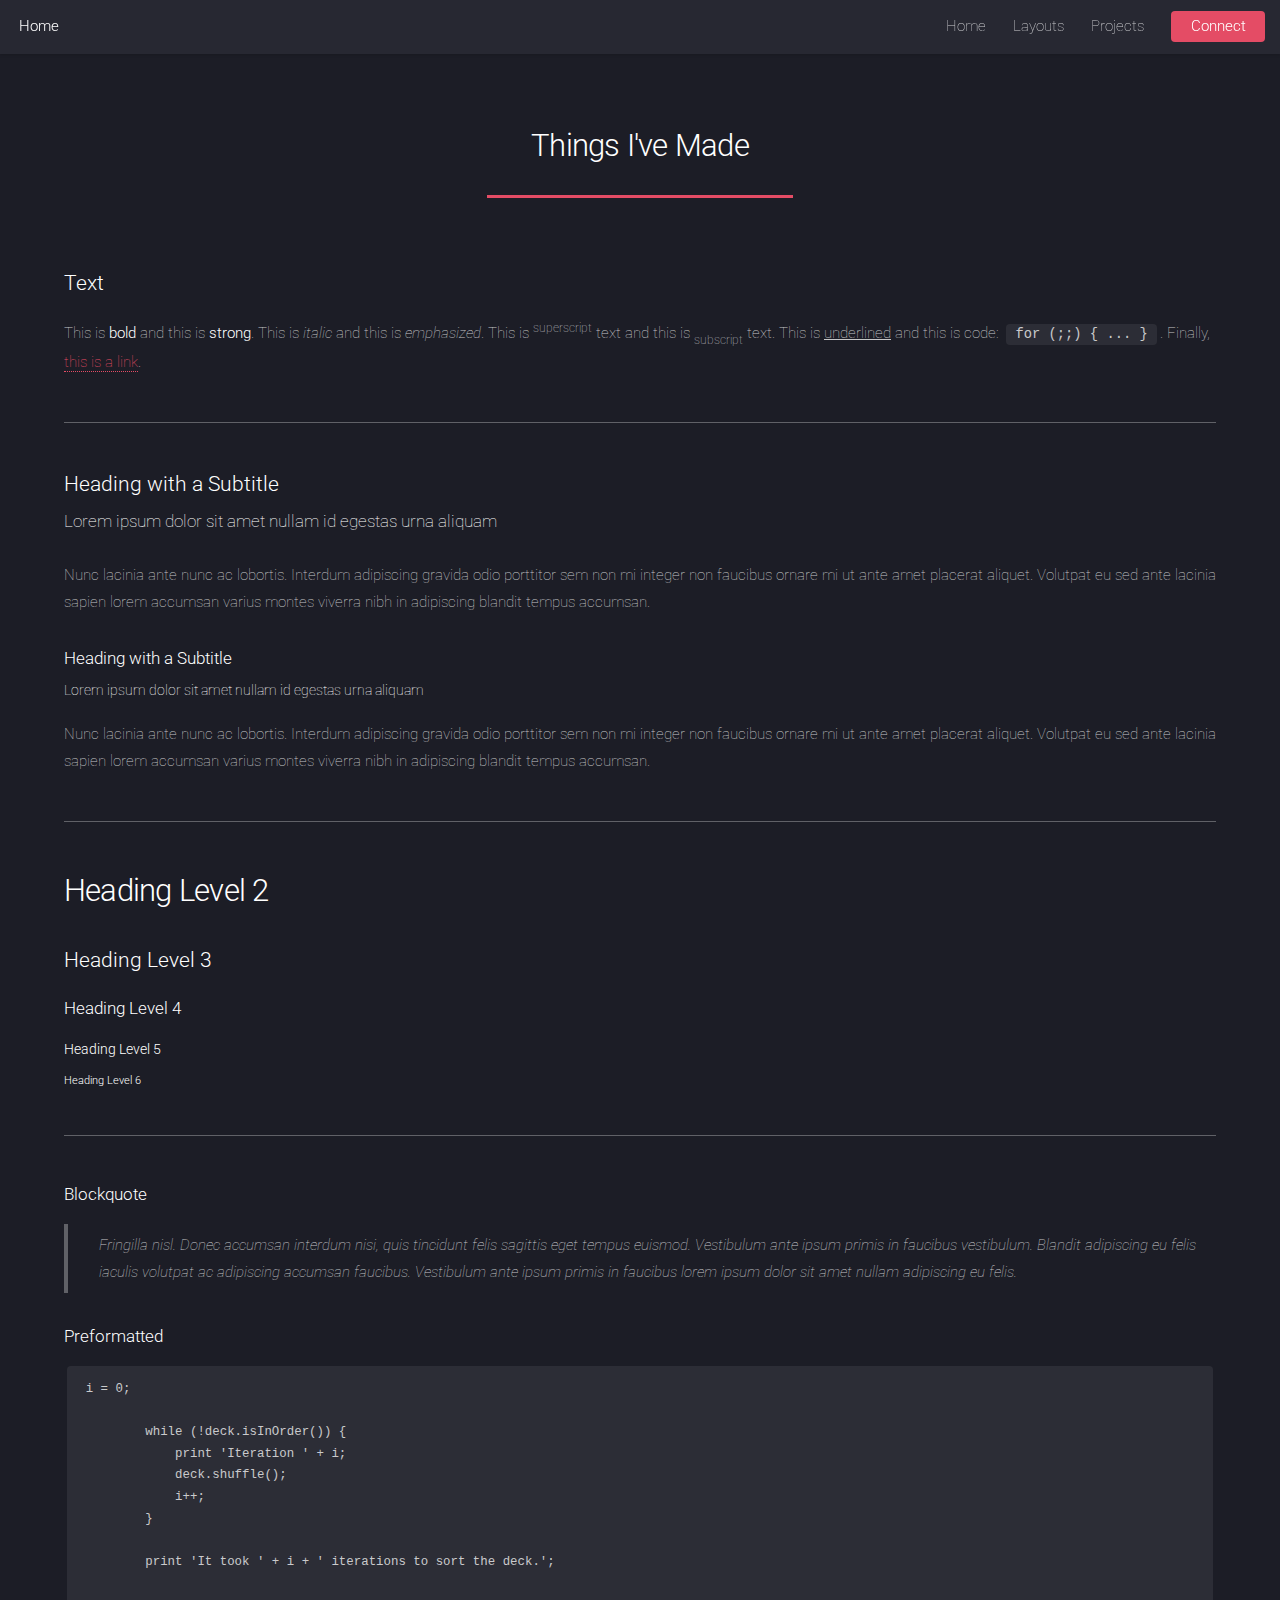
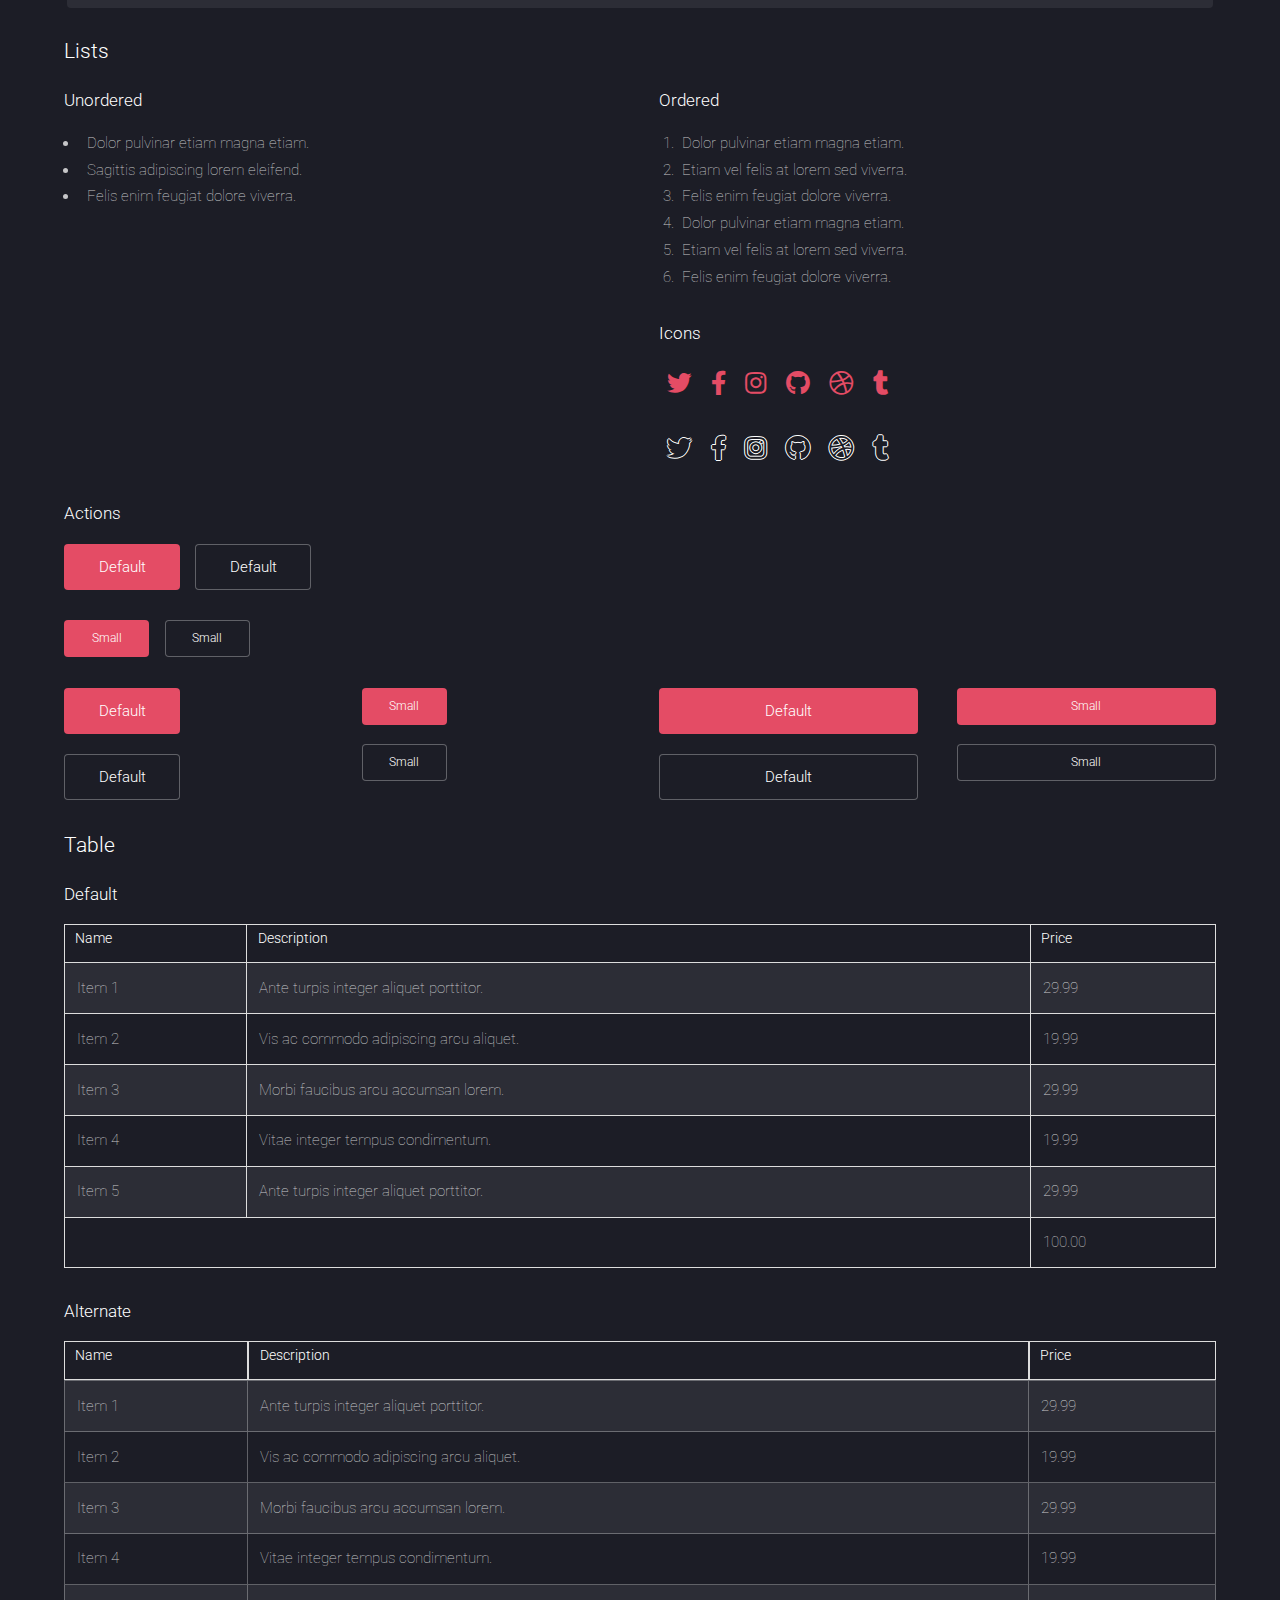
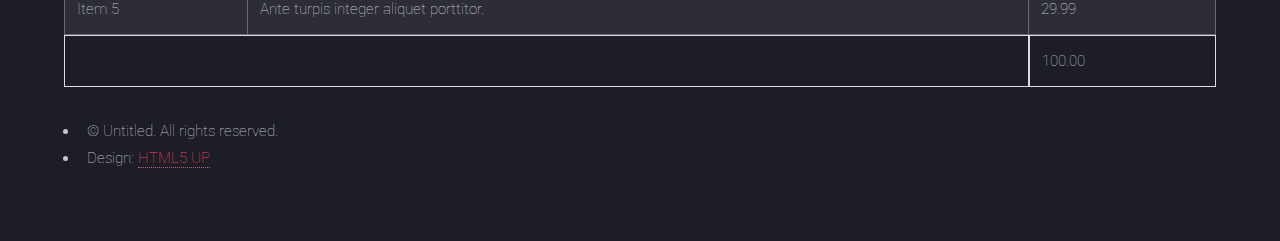
==== commit f332aaa6: "add in-progress html files" ====
--- a/www.jamesjelenko.com/projects.html
+++ b/www.jamesjelenko.com/projects.html
@@ -36,7 +36,7 @@
 								</ul>
 							</li>
 							<li><a href="projects.html">Projects</a></li>
-							<li><a href="#" class="button primary">Connect</a></li>
+							<li><a href="#" class="button primary contact">Connect</a></li>
 						</ul>
 					</nav>
 				</header>
@@ -275,135 +275,7 @@
 								</div>
 							</section>
 
-						<!-- Buttons -->
-							<section>
-								<h3>Buttons</h3>
-								<ul class="actions">
-									<li><a href="#" class="button primary">Primary</a></li>
-									<li><a href="#" class="button">Default</a></li>
-								</ul>
-								<ul class="actions">
-									<li><a href="#" class="button primary large">Large</a></li>
-									<li><a href="#" class="button">Default</a></li>
-									<li><a href="#" class="button small">Default</a></li>
-								</ul>
-								<div class="row">
-									<div class="col-6 col-12-xsmall">
-										<ul class="actions fit">
-											<li><a href="#" class="button primary fit">Fit</a></li>
-											<li><a href="#" class="button fit">Fit</a></li>
-										</ul>
-									</div>
-									<div class="col-6 col-12-xsmall">
-										<ul class="actions fit small">
-											<li><a href="#" class="button primary fit small">Fit + Small</a></li>
-											<li><a href="#" class="button fit small">Fit + Small</a></li>
-										</ul>
-									</div>
-								</div>
-								<ul class="actions">
-									<li><a href="#" class="button primary icon solid fa-download">Icon</a></li>
-									<li><a href="#" class="button icon solid fa-download">Icon</a></li>
-								</ul>
-								<ul class="actions">
-									<li><span class="button primary disabled">Primary</span></li>
-									<li><span class="button disabled">Default</span></li>
-								</ul>
-							</section>
-
-						<!-- Form -->
-							<section>
-								<h3>Form</h3>
-								<form method="post" action="#">
-									<div class="row gtr-uniform gtr-50">
-										<div class="col-6 col-12-xsmall">
-											<input type="text" name="name" id="name" value="" placeholder="Name" />
-										</div>
-										<div class="col-6 col-12-xsmall">
-											<input type="email" name="email" id="email" value="" placeholder="Email" />
-										</div>
-										<div class="col-12">
-											<select name="category" id="category">
-												<option value="">- Category -</option>
-												<option value="1">Manufacturing</option>
-												<option value="1">Shipping</option>
-												<option value="1">Administration</option>
-												<option value="1">Human Resources</option>
-											</select>
-										</div>
-										<div class="col-4 col-12-medium">
-											<input type="radio" id="priority-low" name="priority" checked>
-											<label for="priority-low">Low Priority</label>
-										</div>
-										<div class="col-4 col-12-medium">
-											<input type="radio" id="priority-normal" name="priority">
-											<label for="priority-normal">Normal Priority</label>
-										</div>
-										<div class="col-4 col-12-medium">
-											<input type="radio" id="priority-high" name="priority">
-											<label for="priority-high">High Priority</label>
-										</div>
-										<div class="col-6 col-12-medium">
-											<input type="checkbox" id="copy" name="copy">
-											<label for="copy">Email me a copy of this message</label>
-										</div>
-										<div class="col-6 col-12-medium">
-											<input type="checkbox" id="human" name="human" checked>
-											<label for="human">I am a human and not a robot</label>
-										</div>
-										<div class="col-12">
-											<textarea name="message" id="message" placeholder="Enter your message" rows="6"></textarea>
-										</div>
-										<div class="col-12">
-											<ul class="actions">
-												<li><input type="submit" value="Send Message" class="primary" /></li>
-												<li><input type="reset" value="Reset" /></li>
-											</ul>
-										</div>
-									</div>
-								</form>
-							</section>
-
-						<!-- Image -->
-							<section>
-								<h3>Image</h3>
-								<h4>Fit</h4>
-								<div class="box alt">
-									<div class="row gtr-50 gtr-uniform">
-										<div class="col-12"><span class="image fit"><img src="images/pic07.jpg" alt="" /></span></div>
-										<div class="col-4 col-6-xsmall"><span class="image fit"><img src="images/pic02.jpg" alt="" /></span></div>
-										<div class="col-4 col-6-xsmall"><span class="image fit"><img src="images/pic03.jpg" alt="" /></span></div>
-										<div class="col-4 col-6-xsmall"><span class="image fit"><img src="images/pic04.jpg" alt="" /></span></div>
-										<div class="col-4 col-6-xsmall"><span class="image fit"><img src="images/pic04.jpg" alt="" /></span></div>
-										<div class="col-4 col-6-xsmall"><span class="image fit"><img src="images/pic02.jpg" alt="" /></span></div>
-										<div class="col-4 col-6-xsmall"><span class="image fit"><img src="images/pic03.jpg" alt="" /></span></div>
-										<div class="col-4 col-6-xsmall"><span class="image fit"><img src="images/pic03.jpg" alt="" /></span></div>
-										<div class="col-4 col-6-xsmall"><span class="image fit"><img src="images/pic04.jpg" alt="" /></span></div>
-										<div class="col-4 col-6-xsmall"><span class="image fit"><img src="images/pic02.jpg" alt="" /></span></div>
-										<div class="col-4 col-6-xsmall"><span class="image fit"><img src="images/pic02.jpg" alt="" /></span></div>
-										<div class="col-4 col-6-xsmall"><span class="image fit"><img src="images/pic03.jpg" alt="" /></span></div>
-										<div class="col-4 col-6-xsmall"><span class="image fit"><img src="images/pic04.jpg" alt="" /></span></div>
-									</div>
-								</div>
-
-								<h4>Left &amp; Right</h4>
-								<p><span class="image left"><img src="images/pic08.jpg" alt="" /></span>Fringilla nisl. Donec accumsan interdum nisi, quis tincidunt felis sagittis eget. tempus euismod. Vestibulum ante ipsum primis in faucibus vestibulum. Blandit adipiscing eu felis iaculis volutpat ac adipiscing accumsan eu faucibus. Integer ac pellentesque praesent tincidunt felis sagittis eget. tempus euismod. Vestibulum ante ipsum primis in faucibus vestibulum. Blandit adipiscing eu felis iaculis volutpat ac adipiscing accumsan eu faucibus. Integer ac pellentesque praesent. Donec accumsan interdum nisi, quis tincidunt felis sagittis eget. tempus euismod. Vestibulum ante ipsum primis in faucibus vestibulum. Blandit adipiscing eu felis iaculis volutpat ac adipiscing accumsan eu faucibus. Integer ac pellentesque praesent tincidunt felis sagittis eget. tempus euismod. Vestibulum ante ipsum primis in faucibus vestibulum. Blandit adipiscing eu felis iaculis volutpat ac adipiscing accumsan eu faucibus. Integer ac pellentesque praesent. Cras aliquet accumsan curae accumsan arcu amet egestas placerat odio morbi mi adipiscing col morbi felis faucibus in gravida sollicitudin interdum commodo. Ante aliquam vis iaculis accumsan lorem ipsum dolor sit amet nullam. Cras aliquet accumsan curae accumsan arcu amet egestas placerat odio morbi mi adipiscing col morbi felis faucibus in gravida sollicitudin interdum commodo. Ante aliquam vis iaculis accumsan lorem ipsum dolor sit amet nullam.</p>
-								<p><span class="image right"><img src="images/pic08.jpg" alt="" /></span>Fringilla nisl. Donec accumsan interdum nisi, quis tincidunt felis sagittis eget. tempus euismod. Vestibulum ante ipsum primis in faucibus vestibulum. Blandit adipiscing eu felis iaculis volutpat ac adipiscing accumsan eu faucibus. Integer ac pellentesque praesent tincidunt felis sagittis eget. tempus euismod. Vestibulum ante ipsum primis in faucibus vestibulum. Blandit adipiscing eu felis iaculis volutpat ac adipiscing accumsan eu faucibus. Integer ac pellentesque praesent. Donec accumsan interdum nisi, quis tincidunt felis sagittis eget. tempus euismod. Vestibulum ante ipsum primis in faucibus vestibulum. Blandit adipiscing eu felis iaculis volutpat ac adipiscing accumsan eu faucibus. Integer ac pellentesque praesent tincidunt felis sagittis eget. tempus euismod. Vestibulum ante ipsum primis in faucibus vestibulum. Blandit adipiscing eu felis iaculis volutpat ac adipiscing accumsan eu faucibus. Integer ac pellentesque praesent. Cras aliquet accumsan curae accumsan arcu amet egestas placerat odio morbi mi adipiscing col morbi felis faucibus in gravida sollicitudin interdum commodo. Ante aliquam vis iaculis accumsan lorem ipsum dolor sit amet nullam. Cras aliquet accumsan curae accumsan arcu amet egestas placerat odio morbi mi adipiscing col morbi felis faucibus in gravida sollicitudin interdum commodo. Ante aliquam vis iaculis accumsan lorem ipsum dolor sit amet nullam.</p>
-							</section>
-
-					</div>
-				</div>
-
-			<!-- Footer -->
-				<footer id="footer">
-					<ul class="icons">
-						<li><a href="#" class="icon brands alt fa-twitter"><span class="label">Twitter</span></a></li>
-						<li><a href="#" class="icon brands alt fa-facebook-f"><span class="label">Facebook</span></a></li>
-						<li><a href="#" class="icon brands alt fa-linkedin-in"><span class="label">LinkedIn</span></a></li>
-						<li><a href="#" class="icon brands alt fa-instagram"><span class="label">Instagram</span></a></li>
-						<li><a href="#" class="icon brands alt fa-github"><span class="label">GitHub</span></a></li>
-						<li><a href="#" class="icon solid alt fa-envelope"><span class="label">Email</span></a></li>
-					</ul>
+
 					<ul class="copyright">
 						<li>&copy; Untitled. All rights reserved.</li><li>Design: <a href="http://html5up.net">HTML5 UP</a></li>
 					</ul>
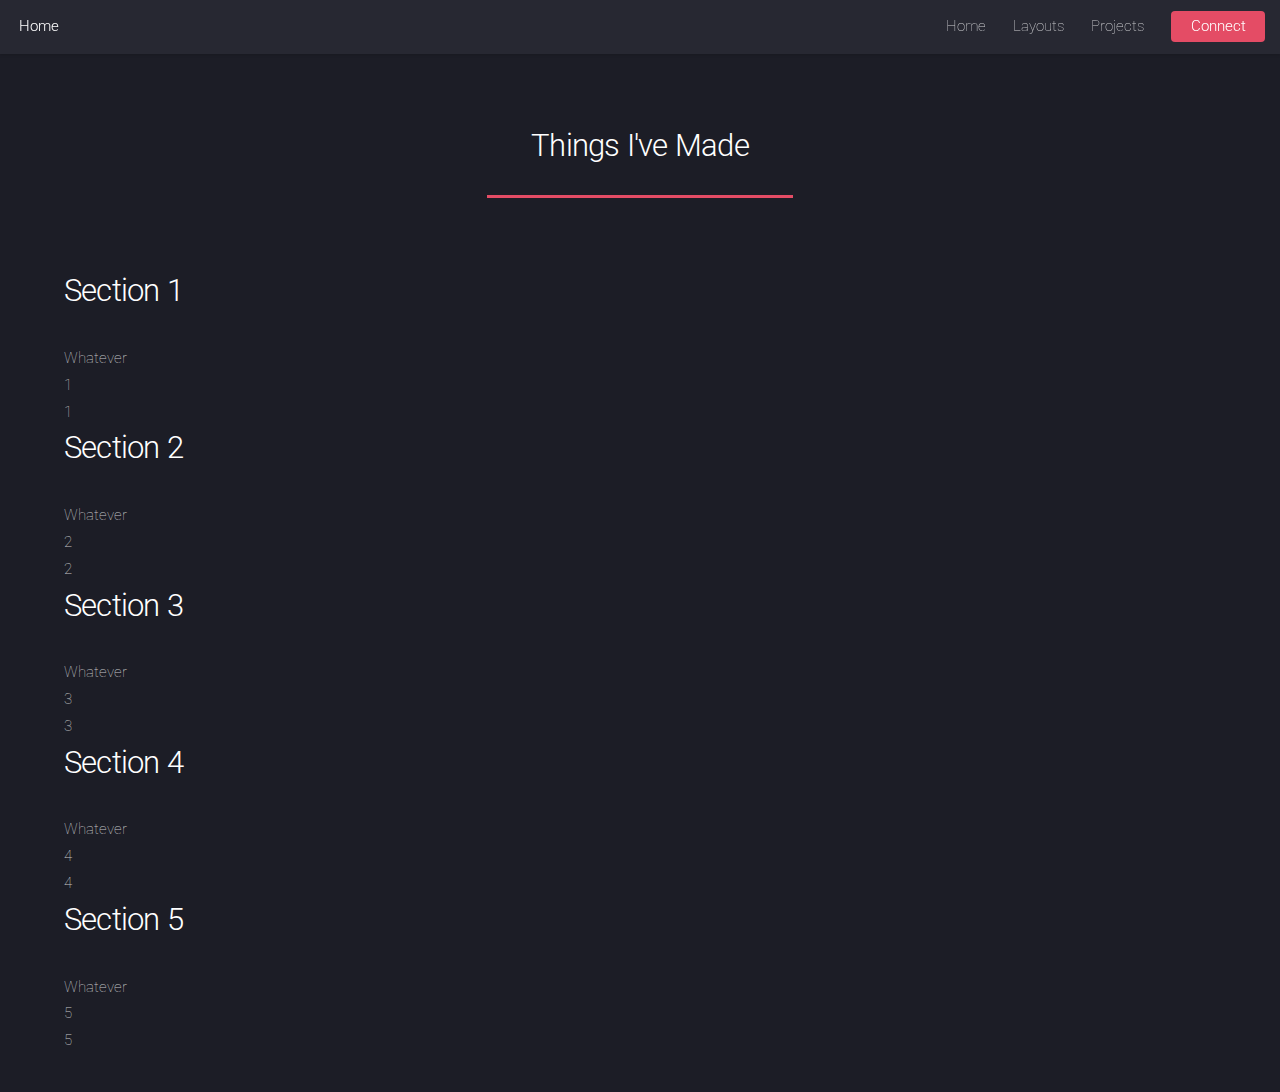
==== commit 19899ff3: "fix merge conflicts" ====
--- a/www.jamesjelenko.com/projects.html
+++ b/www.jamesjelenko.com/projects.html
@@ -7,6 +7,8 @@
 		<meta charset="utf-8" />
 		<meta name="viewport" content="width=device-width, initial-scale=1, user-scalable=no" />
 		<link rel="stylesheet" href="assets/css/main.css" />
+		<link rel="stylesheet" href="./five_slices.css"/>
+		<link rel="stylesheet" href="../border_animations/border-animations.css"/>
 		<noscript><link rel="stylesheet" href="assets/css/noscript.css" /></noscript>
 	</head>
 	<body class="is-preload">
@@ -48,241 +50,156 @@
 							<h2>Things I've Made</h2>
 							<p></p>
 						</header>
-
-						<!-- Text -->
-							<section>
-								<h3>Text</h3>
-								<p>This is <b>bold</b> and this is <strong>strong</strong>. This is <i>italic</i> and this is <em>emphasized</em>.
-								This is <sup>superscript</sup> text and this is <sub>subscript</sub> text.
-								This is <u>underlined</u> and this is code: <code>for (;;) { ... }</code>. Finally, <a href="#">this is a link</a>.</p>
-
-								<hr />
-
-								<header>
-									<h3>Heading with a Subtitle</h3>
-									<p>Lorem ipsum dolor sit amet nullam id egestas urna aliquam</p>
-								</header>
-								<p>Nunc lacinia ante nunc ac lobortis. Interdum adipiscing gravida odio porttitor sem non mi integer non faucibus ornare mi ut ante amet placerat aliquet. Volutpat eu sed ante lacinia sapien lorem accumsan varius montes viverra nibh in adipiscing blandit tempus accumsan.</p>
-								<header>
-									<h4>Heading with a Subtitle</h4>
-									<p>Lorem ipsum dolor sit amet nullam id egestas urna aliquam</p>
-								</header>
-								<p>Nunc lacinia ante nunc ac lobortis. Interdum adipiscing gravida odio porttitor sem non mi integer non faucibus ornare mi ut ante amet placerat aliquet. Volutpat eu sed ante lacinia sapien lorem accumsan varius montes viverra nibh in adipiscing blandit tempus accumsan.</p>
-
-								<hr />
-
-								<h2>Heading Level 2</h2>
-								<h3>Heading Level 3</h3>
-								<h4>Heading Level 4</h4>
-								<h5>Heading Level 5</h5>
-								<h6>Heading Level 6</h6>
-
-								<hr />
-
-								<h4>Blockquote</h4>
-								<blockquote>Fringilla nisl. Donec accumsan interdum nisi, quis tincidunt felis sagittis eget tempus euismod. Vestibulum ante ipsum primis in faucibus vestibulum. Blandit adipiscing eu felis iaculis volutpat ac adipiscing accumsan faucibus. Vestibulum ante ipsum primis in faucibus lorem ipsum dolor sit amet nullam adipiscing eu felis.</blockquote>
-
-								<h4>Preformatted</h4>
-								<pre><code>i = 0;
-
-	while (!deck.isInOrder()) {
-	    print 'Iteration ' + i;
-	    deck.shuffle();
-	    i++;
-	}
-
-	print 'It took ' + i + ' iterations to sort the deck.';
-	</code></pre>
-							</section>
-
-						<!-- Lists -->
-							<section>
-								<h3>Lists</h3>
-								<div class="row">
-									<div class="col-6 col-12-xsmall">
-
-										<h4>Unordered</h4>
-										<ul>
-											<li>Dolor pulvinar etiam magna etiam.</li>
-											<li>Sagittis adipiscing lorem eleifend.</li>
-											<li>Felis enim feugiat dolore viverra.</li>
-										</ul>
-
-
-									</div>
-									<div class="col-6 col-12-xsmall">
-
-										<h4>Ordered</h4>
-										<ol>
-											<li>Dolor pulvinar etiam magna etiam.</li>
-											<li>Etiam vel felis at lorem sed viverra.</li>
-											<li>Felis enim feugiat dolore viverra.</li>
-											<li>Dolor pulvinar etiam magna etiam.</li>
-											<li>Etiam vel felis at lorem sed viverra.</li>
-											<li>Felis enim feugiat dolore viverra.</li>
-										</ol>
-
-										<h4>Icons</h4>
-										<ul class="icons">
-											<li><a href="#" class="icon brands fa-twitter"><span class="label">Twitter</span></a></li>
-											<li><a href="#" class="icon brands fa-facebook-f"><span class="label">Facebook</span></a></li>
-											<li><a href="#" class="icon brands fa-instagram"><span class="label">Instagram</span></a></li>
-											<li><a href="#" class="icon brands fa-github"><span class="label">Github</span></a></li>
-											<li><a href="#" class="icon brands fa-dribbble"><span class="label">Dribbble</span></a></li>
-											<li><a href="#" class="icon brands fa-tumblr"><span class="label">Tumblr</span></a></li>
-										</ul>
-										<ul class="icons">
-											<li><a href="#" class="icon brands alt fa-twitter"><span class="label">Twitter</span></a></li>
-											<li><a href="#" class="icon brands alt fa-facebook-f"><span class="label">Facebook</span></a></li>
-											<li><a href="#" class="icon brands alt fa-instagram"><span class="label">Instagram</span></a></li>
-											<li><a href="#" class="icon brands alt fa-github"><span class="label">Github</span></a></li>
-											<li><a href="#" class="icon brands alt fa-dribbble"><span class="label">Dribbble</span></a></li>
-											<li><a href="#" class="icon brands alt fa-tumblr"><span class="label">Tumblr</span></a></li>
-										</ul>
-
-									</div>
-								</div>
-
-								<h4>Actions</h4>
-								<ul class="actions">
-									<li><a href="#" class="button primary">Default</a></li>
-									<li><a href="#" class="button">Default</a></li>
-								</ul>
-								<ul class="actions small">
-									<li><a href="#" class="button primary small">Small</a></li>
-									<li><a href="#" class="button small">Small</a></li>
-								</ul>
-								<div class="row">
-									<div class="col-3 col-6-medium col-12-xsmall">
-										<ul class="actions stacked">
-											<li><a href="#" class="button primary">Default</a></li>
-											<li><a href="#" class="button">Default</a></li>
-										</ul>
-									</div>
-									<div class="col-3 col-6-medium col-12-xsmall">
-										<ul class="actions stacked">
-											<li><a href="#" class="button primary small">Small</a></li>
-											<li><a href="#" class="button small">Small</a></li>
-										</ul>
-									</div>
-									<div class="col-3 col-6-medium col-12-xsmall">
-										<ul class="actions stacked">
-											<li><a href="#" class="button primary fit">Default</a></li>
-											<li><a href="#" class="button fit">Default</a></li>
-										</ul>
-									</div>
-									<div class="col-3 col-6-medium col-12-xsmall">
-										<ul class="actions stacked">
-											<li><a href="#" class="button primary small fit">Small</a></li>
-											<li><a href="#" class="button small fit">Small</a></li>
-										</ul>
-									</div>
-								</div>
-							</section>
-
-						<!-- Table -->
-							<section>
-								<h3>Table</h3>
-								<h4>Default</h4>
-								<div class="table-wrapper">
-									<table>
-										<thead>
-											<tr>
-												<th>Name</th>
-												<th>Description</th>
-												<th>Price</th>
-											</tr>
-										</thead>
-										<tbody>
-											<tr>
-												<td>Item 1</td>
-												<td>Ante turpis integer aliquet porttitor.</td>
-												<td>29.99</td>
-												</tr>
-											<tr>
-												<td>Item 2</td>
-												<td>Vis ac commodo adipiscing arcu aliquet.</td>
-												<td>19.99</td>
-											</tr>
-											<tr>
-												<td>Item 3</td>
-												<td> Morbi faucibus arcu accumsan lorem.</td>
-												<td>29.99</td>
-											</tr>
-											<tr>
-												<td>Item 4</td>
-												<td>Vitae integer tempus condimentum.</td>
-												<td>19.99</td>
-											</tr>
-											<tr>
-												<td>Item 5</td>
-												<td>Ante turpis integer aliquet porttitor.</td>
-												<td>29.99</td>
-											</tr>
-										</tbody>
-										<tfoot>
-											<tr>
-												<td colspan="2"></td>
-												<td>100.00</td>
-											</tr>
-										</tfoot>
-									</table>
-								</div>
-								<h4>Alternate</h4>
-								<div class="table-wrapper">
-									<table class="alt">
-										<thead>
-											<tr>
-												<th>Name</th>
-												<th>Description</th>
-												<th>Price</th>
-											</tr>
-										</thead>
-										<tbody>
-											<tr>
-												<td>Item 1</td>
-												<td>Ante turpis integer aliquet porttitor.</td>
-												<td>29.99</td>
-											</tr>
-											<tr>
-												<td>Item 2</td>
-												<td>Vis ac commodo adipiscing arcu aliquet.</td>
-												<td>19.99</td>
-											</tr>
-											<tr>
-												<td>Item 3</td>
-												<td> Morbi faucibus arcu accumsan lorem.</td>
-												<td>29.99</td>
-											</tr>
-											<tr>
-												<td>Item 4</td>
-												<td>Vitae integer tempus condimentum.</td>
-												<td>19.99</td>
-											</tr>
-											<tr>
-												<td>Item 5</td>
-												<td>Ante turpis integer aliquet porttitor.</td>
-												<td>29.99</td>
-											</tr>
-										</tbody>
-										<tfoot>
-											<tr>
-												<td colspan="2"></td>
-												<td>100.00</td>
-											</tr>
-										</tfoot>
-									</table>
-								</div>
-							</section>
-
-
-					<ul class="copyright">
-						<li>&copy; Untitled. All rights reserved.</li><li>Design: <a href="http://html5up.net">HTML5 UP</a></li>
-					</ul>
-				</footer>
-
+						<div class="cont s--inactive">
+							<!-- cont inner start -->
+							<div class="cont__inner">
+								<!-- el start -->
+								<div class="el">
+									<div class="el__overflow">
+										<div class="el__inner">
+											<div class="el__bg"></div>
+											<div class="el__preview-cont">
+												<h2 class="el__heading">Section 1</h2>
+											</div>
+											<div class="el__content">
+												<div class="el__text">Whatever</div>
+												<div class="el__close-btn"></div>
+											</div>
+										</div>
+									</div>
+									<div class="el__index">
+										<div class="el__index-back">1</div>
+										<div class="el__index-front">
+											<div class="el__index-overlay" data-index="1">1</div>
+										</div>
+									</div>
+								</div>
+								<!-- el end -->
+								<!-- el start -->
+								<div class="el">
+									<div class="el__overflow">
+										<div class="el__inner">
+											<div class="el__bg"></div>
+											<div class="el__preview-cont">
+												<h2 class="el__heading">Section 2</h2>
+											</div>
+											<div class="el__content">
+												<div class="el__text">Whatever</div>
+												<div class="el__close-btn"></div>
+											</div>
+										</div>
+									</div>
+									<div class="el__index">
+										<div class="el__index-back">2</div>
+										<div class="el__index-front">
+											<div class="el__index-overlay" data-index="2">2</div>
+										</div>
+									</div>
+								</div>
+								<!-- el end -->
+								<!-- el start -->
+								<div class="el">
+									<div class="el__overflow">
+										<div class="el__inner">
+											<div class="el__bg"></div>
+											<div class="el__preview-cont">
+												<h2 class="el__heading">Section 3</h2>
+											</div>
+											<div class="el__content">
+												<div class="el__text">Whatever</div>
+												<div class="el__close-btn"></div>
+											</div>
+										</div>
+									</div>
+									<div class="el__index">
+										<div class="el__index-back">3</div>
+										<div class="el__index-front">
+											<div class="el__index-overlay" data-index="3">3</div>
+										</div>
+									</div>
+								</div>
+								<!-- el end -->
+								<!-- el start -->
+								<div class="el">
+									<div class="el__overflow">
+										<div class="el__inner">
+											<div class="el__bg"></div>
+											<div class="el__preview-cont">
+												<h2 class="el__heading">Section 4</h2>
+											</div>
+											<div class="el__content">
+												<div class="el__text">Whatever</div>
+												<div class="el__close-btn"></div>
+											</div>
+										</div>
+									</div>
+									<div class="el__index">
+										<div class="el__index-back">4</div>
+										<div class="el__index-front">
+											<div class="el__index-overlay" data-index="4">4</div>
+										</div>
+									</div>
+								</div>
+								<!-- el end -->
+								<!-- el start -->
+								<div class="el">
+									<div class="el__overflow">
+										<div class="el__inner">
+											<div class="el__bg"></div>
+											<div class="el__preview-cont">
+												<h2 class="el__heading">Section 5</h2>
+											</div>
+											<div class="el__content">
+												<div class="el__text">Whatever</div>
+												<div class="el__close-btn"></div>
+											</div>
+										</div>
+									</div>
+									<div class="el__index">
+										<div class="el__index-back">5</div>
+										<div class="el__index-front">
+											<div class="el__index-overlay" data-index="5">5</div>
+										</div>
+									</div>
+								</div>
+								<!-- el end -->
+							</div>
+							<!-- cont inner end -->
+						</div>
+					</div>
+				</div>
 		</div>
-
+	</body>
+
+	<script>
+		const modifyActiveClass = () => {
+			var $cont = document.querySelector('.cont');
+			var $elsArr = [].slice.call(document.querySelectorAll('.el'));
+			var $closeBtnsArr = [].slice.call(document.querySelectorAll('.el__close-btn'));
+			setTimeout(function() {
+				$cont.classList.remove('s--inactive');
+			}, 200);
+
+			$elsArr.forEach(function($el) {
+
+				$el.addEventListener('click', function() {
+					if (this.classList.contains('s--active')) return;
+					$cont.classList.add('s--el-active');
+					this.classList.add('s--active');
+				});
+			});
+			$closeBtnsArr.forEach(function($btn) {
+
+				$btn.addEventListener('click', function(e) {
+					e.stopPropagation();
+					$cont.classList.remove('s--el-active');
+					document.querySelector('.el.s--active').classList.remove('s--active');
+				});
+			});
+		}
+
+		document.addEventListener('DOMContentLoaded', modifyActiveClass)
+	</script>
 		<!-- Scripts -->
 			<script src="assets/js/jquery.min.js"></script>
 			<script src="assets/js/jquery.scrolly.min.js"></script>
--- a/www.jamesjelenko.com/assets/css/main.css
+++ b/www.jamesjelenko.com/assets/css/main.css
@@ -26,6 +26,8 @@
 	display: block;}
 
 body {
+	scroll-snap-type: y proximity;
+	overflow-y: scroll;
 	line-height: 1;
 }
 
@@ -2144,7 +2146,9 @@
 		}
 
 /* Section/Article */
-
+	.section {
+		scroll-snap-align: start;
+	}
 	section.special, article.special {
 		text-align: center;
 	}
@@ -4192,4 +4196,120 @@
   0% { border-color: #ddd; }      /* Start with normal border color */
   50% { border-color: #f00; }     /* Flash to red (or your desired color) */
   100% { border-color: #ddd; }    /* Back to normal */
-}+}
+
+fade-in {
+	transition: opacity 1s;
+	display: inline;
+}
+
+
+/* The Modal (background) */
+.modal {
+  display: none; /* Hidden by default */
+  position: fixed; /* Stay in place */
+  z-index: 1; /* Sit on top */
+  left: 0;
+  top: 0;
+  width: 100%; /* Full width */
+  height: 100%; /* Full height */
+  overflow: auto; /* Enable scroll if needed */
+  background-color: rgb(0,0,0); /* Fallback color */
+  background-color: rgba(0,0,0,0.4); /* Black w/ opacity */
+}
+
+/* Modal Content/Box */
+.modal-content {
+  background-color: #fefefe;
+  margin: 15% auto; /* 15% from the top and centered */
+  padding: 20px;
+  border: 1px solid #888;
+  width: 80%; /* Could be more or less, depending on screen size */
+  border-radius: 10px;
+  box-shadow: 0 4px 8px 0 rgba(0,0,0,0.2),0 6px 20px 0 rgba(0,0,0,0.19);
+  animation: fade-in 0.5s; /* Fade in animation */
+}
+
+/* The Close Button */
+.close {
+  color: #aaa;
+  float: right;
+  font-size: 28px;
+  font-weight: bold;
+}
+
+.close:hover,
+.close:focus {
+  color: black;
+  text-decoration: none;
+  cursor: pointer;
+}
+
+/* Fade in animation */
+@keyframes fade-in {
+  from {opacity: 0;}
+  to {opacity: 1;}
+}
+
+/* Electron border effect */
+.modal-content {
+  position: relative;
+}
+
+.modal-content::before {
+  content: '';
+  position: absolute;
+  top: -1px;
+  left: -1px;
+  width: calc(100% + 2px);
+  height: calc(100% + 2px);
+  border: 1px solid #03A9F4;
+  border-radius: 10px;
+  animation: electron-effect 2s linear infinite;
+}
+
+@keyframes electron-effect {
+  0% {
+    transform: rotate(0deg);
+  }
+  100% {
+    transform: rotate(360deg);
+  }
+}
+
+.divider {
+	position: relative;
+	transition: transform 0.3s ease-in-out; /* for smooth scaling */
+}
+
+.divider.greyed {
+	filter: grayscale(90%); /* adjust the percentage to your liking */
+	opacity: 0.5; /* adjust the opacity to your liking */
+}
+
+.divider:hover {
+	filter: none;
+	opacity: 1;
+	transform: scale(1.3); /* adjust the scaling factor to your liking */
+}
+
+.divider.lift:hover {
+	animation: lift-shadow 1s;
+	/*background-color: blue;*/
+}
+
+@keyframes lift-shadow {
+	0% {
+		/*transform: scale(1); !* Normal size *!*/
+		box-shadow: 0 0 0 0; /* No glow */
+	}
+	50% {
+		/*transform: scale(5); !* Swell by 20% *!*/
+		box-shadow: powderblue 15px 15px 15px 15px;
+	}
+	100% {
+		/*transform: scale(1); !* Return to normal size *!*/
+		box-shadow: 0 0 0 0; /* Remove glow */
+	}
+}
+>>>>>>> Stashed changes
